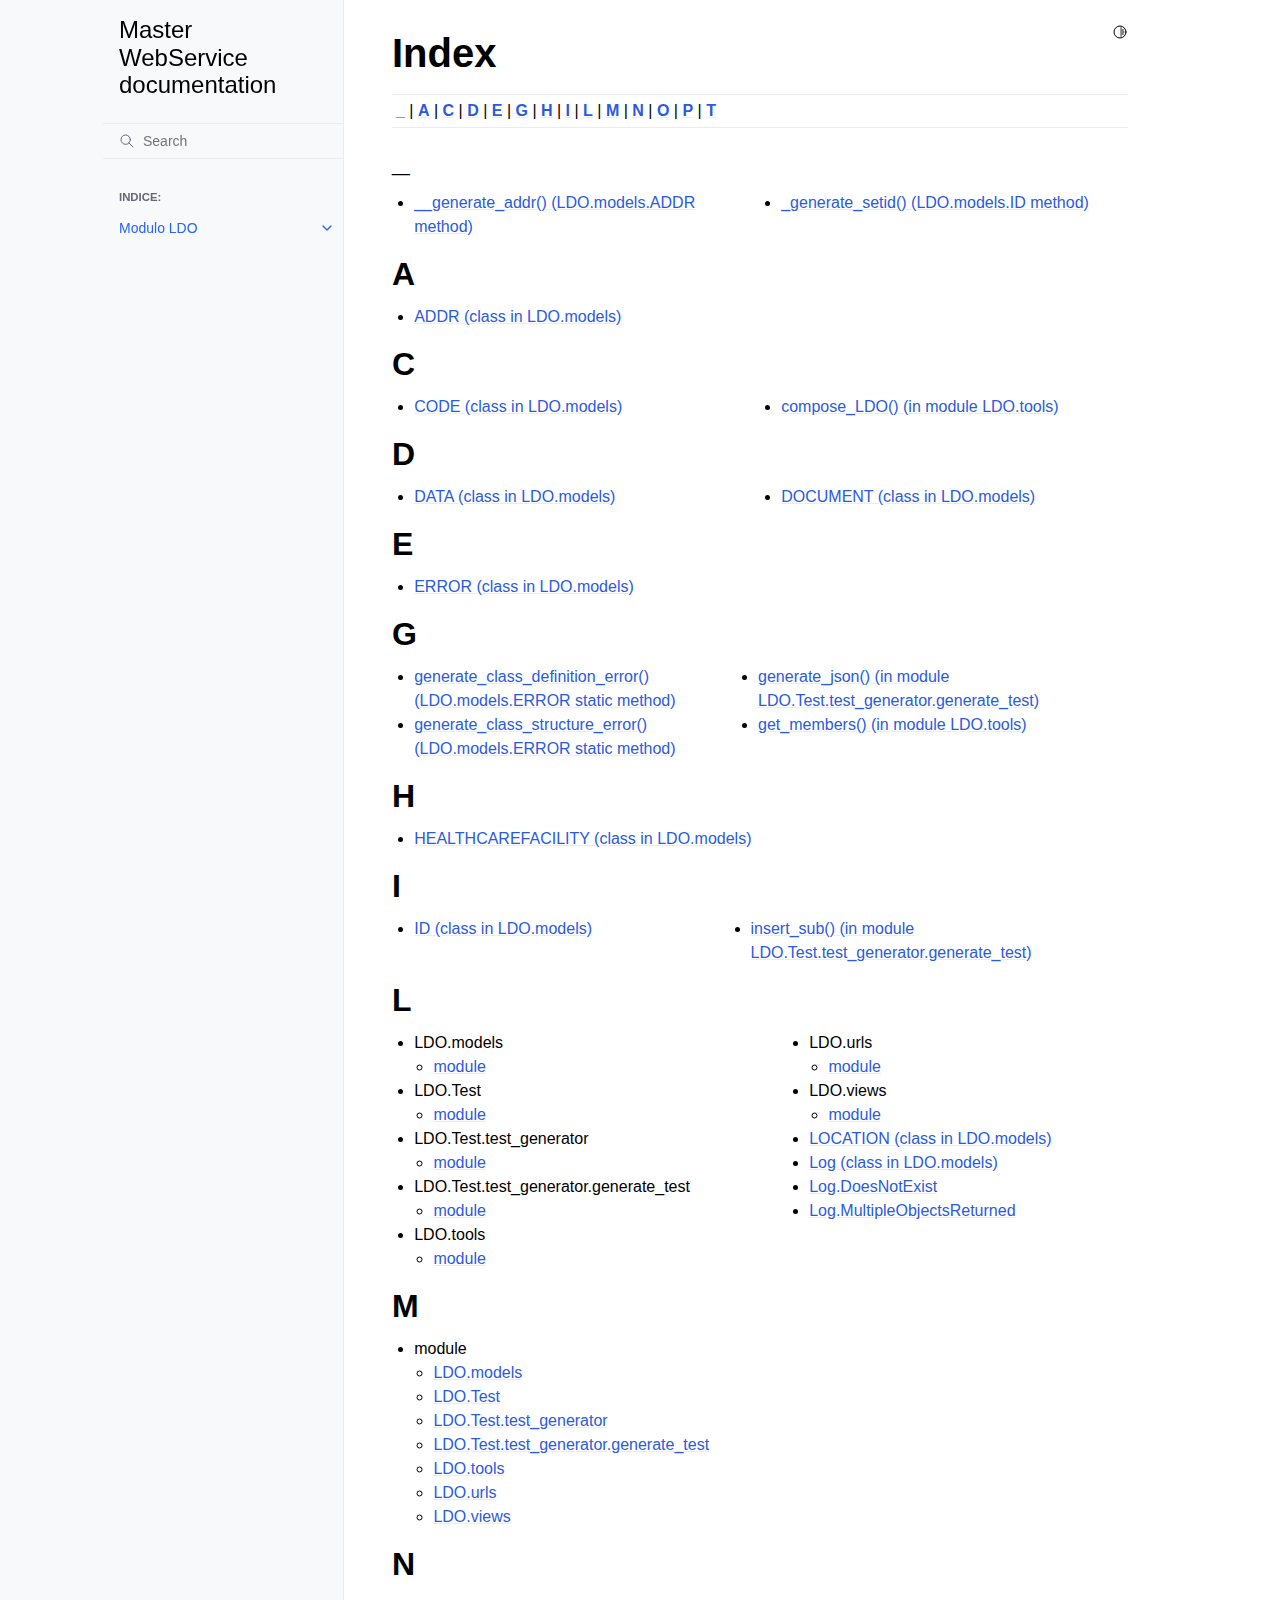
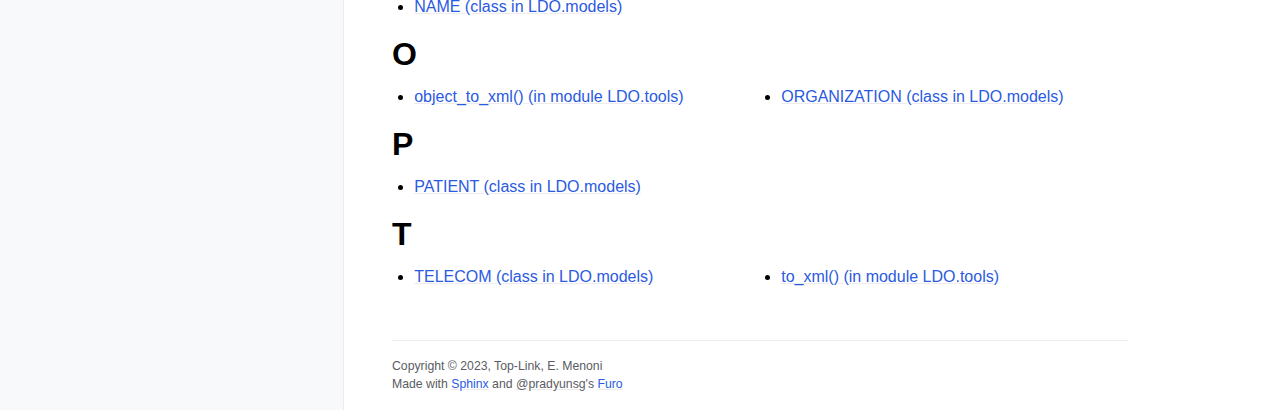
==== Documentation/_build/genindex.html @ 42c33ad3 "Documentazione AUTOMATICA" ====
<!doctype html>
<html class="no-js" lang="en">
  <head><meta charset="utf-8"/>
    <meta name="viewport" content="width=device-width,initial-scale=1"/>
    <meta name="color-scheme" content="light dark"><link rel="index" title="Index" href="#" /><link rel="search" title="Search" href="search.html" />

    <!-- Generated with Sphinx 6.2.1 and Furo 2023.03.27 --><title>Index - Master WebService documentation</title>
<link rel="stylesheet" type="text/css" href="_static/pygments.css" />
    <link rel="stylesheet" type="text/css" href="_static/styles/furo.css?digest=fad236701ea90a88636c2a8c73b44ae642ed2a53" />
    <link rel="stylesheet" type="text/css" href="_static/styles/furo-extensions.css?digest=30d1aed668e5c3a91c3e3bf6a60b675221979f0e" />
    
    


<style>
  body {
    --color-code-background: #f8f8f8;
  --color-code-foreground: black;
  
  }
  @media not print {
    body[data-theme="dark"] {
      --color-code-background: #202020;
  --color-code-foreground: #d0d0d0;
  
    }
    @media (prefers-color-scheme: dark) {
      body:not([data-theme="light"]) {
        --color-code-background: #202020;
  --color-code-foreground: #d0d0d0;
  
      }
    }
  }
</style></head>
  <body>
    
    <script>
      document.body.dataset.theme = localStorage.getItem("theme") || "auto";
    </script>
    

<svg xmlns="http://www.w3.org/2000/svg" style="display: none;">
  <symbol id="svg-toc" viewBox="0 0 24 24">
    <title>Contents</title>
    <svg stroke="currentColor" fill="currentColor" stroke-width="0" viewBox="0 0 1024 1024">
      <path d="M408 442h480c4.4 0 8-3.6 8-8v-56c0-4.4-3.6-8-8-8H408c-4.4 0-8 3.6-8 8v56c0 4.4 3.6 8 8 8zm-8 204c0 4.4 3.6 8 8 8h480c4.4 0 8-3.6 8-8v-56c0-4.4-3.6-8-8-8H408c-4.4 0-8 3.6-8 8v56zm504-486H120c-4.4 0-8 3.6-8 8v56c0 4.4 3.6 8 8 8h784c4.4 0 8-3.6 8-8v-56c0-4.4-3.6-8-8-8zm0 632H120c-4.4 0-8 3.6-8 8v56c0 4.4 3.6 8 8 8h784c4.4 0 8-3.6 8-8v-56c0-4.4-3.6-8-8-8zM115.4 518.9L271.7 642c5.8 4.6 14.4.5 14.4-6.9V388.9c0-7.4-8.5-11.5-14.4-6.9L115.4 505.1a8.74 8.74 0 0 0 0 13.8z"/>
    </svg>
  </symbol>
  <symbol id="svg-menu" viewBox="0 0 24 24">
    <title>Menu</title>
    <svg xmlns="http://www.w3.org/2000/svg" viewBox="0 0 24 24" fill="none" stroke="currentColor"
      stroke-width="2" stroke-linecap="round" stroke-linejoin="round" class="feather-menu">
      <line x1="3" y1="12" x2="21" y2="12"></line>
      <line x1="3" y1="6" x2="21" y2="6"></line>
      <line x1="3" y1="18" x2="21" y2="18"></line>
    </svg>
  </symbol>
  <symbol id="svg-arrow-right" viewBox="0 0 24 24">
    <title>Expand</title>
    <svg xmlns="http://www.w3.org/2000/svg" viewBox="0 0 24 24" fill="none" stroke="currentColor"
      stroke-width="2" stroke-linecap="round" stroke-linejoin="round" class="feather-chevron-right">
      <polyline points="9 18 15 12 9 6"></polyline>
    </svg>
  </symbol>
  <symbol id="svg-sun" viewBox="0 0 24 24">
    <title>Light mode</title>
    <svg xmlns="http://www.w3.org/2000/svg" viewBox="0 0 24 24" fill="none" stroke="currentColor"
      stroke-width="1.5" stroke-linecap="round" stroke-linejoin="round" class="feather-sun">
      <circle cx="12" cy="12" r="5"></circle>
      <line x1="12" y1="1" x2="12" y2="3"></line>
      <line x1="12" y1="21" x2="12" y2="23"></line>
      <line x1="4.22" y1="4.22" x2="5.64" y2="5.64"></line>
      <line x1="18.36" y1="18.36" x2="19.78" y2="19.78"></line>
      <line x1="1" y1="12" x2="3" y2="12"></line>
      <line x1="21" y1="12" x2="23" y2="12"></line>
      <line x1="4.22" y1="19.78" x2="5.64" y2="18.36"></line>
      <line x1="18.36" y1="5.64" x2="19.78" y2="4.22"></line>
    </svg>
  </symbol>
  <symbol id="svg-moon" viewBox="0 0 24 24">
    <title>Dark mode</title>
    <svg xmlns="http://www.w3.org/2000/svg" viewBox="0 0 24 24" fill="none" stroke="currentColor"
      stroke-width="1.5" stroke-linecap="round" stroke-linejoin="round" class="icon-tabler-moon">
      <path stroke="none" d="M0 0h24v24H0z" fill="none" />
      <path d="M12 3c.132 0 .263 0 .393 0a7.5 7.5 0 0 0 7.92 12.446a9 9 0 1 1 -8.313 -12.454z" />
    </svg>
  </symbol>
  <symbol id="svg-sun-half" viewBox="0 0 24 24">
    <title>Auto light/dark mode</title>
    <svg xmlns="http://www.w3.org/2000/svg" viewBox="0 0 24 24" fill="none" stroke="currentColor"
      stroke-width="1.5" stroke-linecap="round" stroke-linejoin="round" class="icon-tabler-shadow">
      <path stroke="none" d="M0 0h24v24H0z" fill="none"/>
      <circle cx="12" cy="12" r="9" />
      <path d="M13 12h5" />
      <path d="M13 15h4" />
      <path d="M13 18h1" />
      <path d="M13 9h4" />
      <path d="M13 6h1" />
    </svg>
  </symbol>
</svg>

<input type="checkbox" class="sidebar-toggle" name="__navigation" id="__navigation">
<input type="checkbox" class="sidebar-toggle" name="__toc" id="__toc">
<label class="overlay sidebar-overlay" for="__navigation">
  <div class="visually-hidden">Hide navigation sidebar</div>
</label>
<label class="overlay toc-overlay" for="__toc">
  <div class="visually-hidden">Hide table of contents sidebar</div>
</label>



<div class="page">
  <header class="mobile-header">
    <div class="header-left">
      <label class="nav-overlay-icon" for="__navigation">
        <div class="visually-hidden">Toggle site navigation sidebar</div>
        <i class="icon"><svg><use href="#svg-menu"></use></svg></i>
      </label>
    </div>
    <div class="header-center">
      <a href="index.html"><div class="brand">Master WebService  documentation</div></a>
    </div>
    <div class="header-right">
      <div class="theme-toggle-container theme-toggle-header">
        <button class="theme-toggle">
          <div class="visually-hidden">Toggle Light / Dark / Auto color theme</div>
          <svg class="theme-icon-when-auto"><use href="#svg-sun-half"></use></svg>
          <svg class="theme-icon-when-dark"><use href="#svg-moon"></use></svg>
          <svg class="theme-icon-when-light"><use href="#svg-sun"></use></svg>
        </button>
      </div>
      <label class="toc-overlay-icon toc-header-icon no-toc" for="__toc">
        <div class="visually-hidden">Toggle table of contents sidebar</div>
        <i class="icon"><svg><use href="#svg-toc"></use></svg></i>
      </label>
    </div>
  </header>
  <aside class="sidebar-drawer">
    <div class="sidebar-container">
      
      <div class="sidebar-sticky"><a class="sidebar-brand" href="index.html">
  
  
  <span class="sidebar-brand-text">Master WebService  documentation</span>
  
</a><form class="sidebar-search-container" method="get" action="search.html" role="search">
  <input class="sidebar-search" placeholder="Search" name="q" aria-label="Search">
  <input type="hidden" name="check_keywords" value="yes">
  <input type="hidden" name="area" value="default">
</form>
<div id="searchbox"></div><div class="sidebar-scroll"><div class="sidebar-tree">
  <p class="caption" role="heading"><span class="caption-text">Indice:</span></p>
<ul>
<li class="toctree-l1 has-children"><a class="reference internal" href="LDO.html">Modulo LDO</a><input class="toctree-checkbox" id="toctree-checkbox-1" name="toctree-checkbox-1" role="switch" type="checkbox"/><label for="toctree-checkbox-1"><div class="visually-hidden">Toggle child pages in navigation</div><i class="icon"><svg><use href="#svg-arrow-right"></use></svg></i></label><ul>
<li class="toctree-l2 has-children"><a class="reference internal" href="LDO.Test.html">LDO.Test package</a><input class="toctree-checkbox" id="toctree-checkbox-2" name="toctree-checkbox-2" role="switch" type="checkbox"/><label for="toctree-checkbox-2"><div class="visually-hidden">Toggle child pages in navigation</div><i class="icon"><svg><use href="#svg-arrow-right"></use></svg></i></label><ul>
<li class="toctree-l3"><a class="reference internal" href="LDO.Test.test_generator.html">LDO.Test.test_generator package</a></li>
</ul>
</li>
</ul>
</li>
</ul>

</div>
</div>

      </div>
      
    </div>
  </aside>
  <div class="main">
    <div class="content">
      <div class="article-container">
        <a href="#" class="back-to-top muted-link">
          <svg xmlns="http://www.w3.org/2000/svg" viewBox="0 0 24 24">
            <path d="M13 20h-2V8l-5.5 5.5-1.42-1.42L12 4.16l7.92 7.92-1.42 1.42L13 8v12z"></path>
          </svg>
          <span>Back to top</span>
        </a>
        <div class="content-icon-container">
          <div class="theme-toggle-container theme-toggle-content">
            <button class="theme-toggle">
              <div class="visually-hidden">Toggle Light / Dark / Auto color theme</div>
              <svg class="theme-icon-when-auto"><use href="#svg-sun-half"></use></svg>
              <svg class="theme-icon-when-dark"><use href="#svg-moon"></use></svg>
              <svg class="theme-icon-when-light"><use href="#svg-sun"></use></svg>
            </button>
          </div>
          <label class="toc-overlay-icon toc-content-icon no-toc" for="__toc">
            <div class="visually-hidden">Toggle table of contents sidebar</div>
            <i class="icon"><svg><use href="#svg-toc"></use></svg></i>
          </label>
        </div>
        <article role="main">
          
<section class="genindex-section">
  <h1 id="index">Index</h1>
  <div class="genindex-jumpbox"><a href="#_"><strong>_</strong></a> | <a href="#A"><strong>A</strong></a> | <a href="#C"><strong>C</strong></a> | <a href="#D"><strong>D</strong></a> | <a href="#E"><strong>E</strong></a> | <a href="#G"><strong>G</strong></a> | <a href="#H"><strong>H</strong></a> | <a href="#I"><strong>I</strong></a> | <a href="#L"><strong>L</strong></a> | <a href="#M"><strong>M</strong></a> | <a href="#N"><strong>N</strong></a> | <a href="#O"><strong>O</strong></a> | <a href="#P"><strong>P</strong></a> | <a href="#T"><strong>T</strong></a></div>
</section>
<section id="_" class="genindex-section">
  <h2>_</h2>
  <table style="width: 100%" class="indextable genindextable"><tr>
    <td style="width: 33%; vertical-align: top;"><ul>
        <li><a href="LDO.html#LDO.models.ADDR.__generate_addr">__generate_addr() (LDO.models.ADDR method)</a>
</li>
    </ul></td>
    <td style="width: 33%; vertical-align: top;"><ul>
        <li><a href="LDO.html#LDO.models.ID._generate_setid">_generate_setid() (LDO.models.ID method)</a>
</li>
    </ul></td>
  </tr></table>
</section>

<section id="A" class="genindex-section">
  <h2>A</h2>
  <table style="width: 100%" class="indextable genindextable"><tr>
    <td style="width: 33%; vertical-align: top;"><ul>
        <li><a href="LDO.html#LDO.models.ADDR">ADDR (class in LDO.models)</a>
</li>
    </ul></td>
  </tr></table>
</section>

<section id="C" class="genindex-section">
  <h2>C</h2>
  <table style="width: 100%" class="indextable genindextable"><tr>
    <td style="width: 33%; vertical-align: top;"><ul>
        <li><a href="LDO.html#LDO.models.CODE">CODE (class in LDO.models)</a>
</li>
    </ul></td>
    <td style="width: 33%; vertical-align: top;"><ul>
        <li><a href="LDO.html#LDO.tools.compose_LDO">compose_LDO() (in module LDO.tools)</a>
</li>
    </ul></td>
  </tr></table>
</section>

<section id="D" class="genindex-section">
  <h2>D</h2>
  <table style="width: 100%" class="indextable genindextable"><tr>
    <td style="width: 33%; vertical-align: top;"><ul>
        <li><a href="LDO.html#LDO.models.DATA">DATA (class in LDO.models)</a>
</li>
    </ul></td>
    <td style="width: 33%; vertical-align: top;"><ul>
        <li><a href="LDO.html#LDO.models.DOCUMENT">DOCUMENT (class in LDO.models)</a>
</li>
    </ul></td>
  </tr></table>
</section>

<section id="E" class="genindex-section">
  <h2>E</h2>
  <table style="width: 100%" class="indextable genindextable"><tr>
    <td style="width: 33%; vertical-align: top;"><ul>
        <li><a href="LDO.html#LDO.models.ERROR">ERROR (class in LDO.models)</a>
</li>
    </ul></td>
  </tr></table>
</section>

<section id="G" class="genindex-section">
  <h2>G</h2>
  <table style="width: 100%" class="indextable genindextable"><tr>
    <td style="width: 33%; vertical-align: top;"><ul>
        <li><a href="LDO.html#LDO.models.ERROR.generate_class_definition_error">generate_class_definition_error() (LDO.models.ERROR static method)</a>
</li>
        <li><a href="LDO.html#LDO.models.ERROR.generate_class_structure_error">generate_class_structure_error() (LDO.models.ERROR static method)</a>
</li>
    </ul></td>
    <td style="width: 33%; vertical-align: top;"><ul>
        <li><a href="LDO.Test.test_generator.html#LDO.Test.test_generator.generate_test.generate_json">generate_json() (in module LDO.Test.test_generator.generate_test)</a>
</li>
        <li><a href="LDO.html#LDO.tools.get_members">get_members() (in module LDO.tools)</a>
</li>
    </ul></td>
  </tr></table>
</section>

<section id="H" class="genindex-section">
  <h2>H</h2>
  <table style="width: 100%" class="indextable genindextable"><tr>
    <td style="width: 33%; vertical-align: top;"><ul>
        <li><a href="LDO.html#LDO.models.HEALTHCAREFACILITY">HEALTHCAREFACILITY (class in LDO.models)</a>
</li>
    </ul></td>
  </tr></table>
</section>

<section id="I" class="genindex-section">
  <h2>I</h2>
  <table style="width: 100%" class="indextable genindextable"><tr>
    <td style="width: 33%; vertical-align: top;"><ul>
        <li><a href="LDO.html#LDO.models.ID">ID (class in LDO.models)</a>
</li>
    </ul></td>
    <td style="width: 33%; vertical-align: top;"><ul>
        <li><a href="LDO.Test.test_generator.html#LDO.Test.test_generator.generate_test.insert_sub">insert_sub() (in module LDO.Test.test_generator.generate_test)</a>
</li>
    </ul></td>
  </tr></table>
</section>

<section id="L" class="genindex-section">
  <h2>L</h2>
  <table style="width: 100%" class="indextable genindextable"><tr>
    <td style="width: 33%; vertical-align: top;"><ul>
        <li>
    LDO.models

        <ul>
          <li><a href="LDO.html#module-LDO.models">module</a>
</li>
        </ul></li>
        <li>
    LDO.Test

        <ul>
          <li><a href="LDO.Test.html#module-LDO.Test">module</a>
</li>
        </ul></li>
        <li>
    LDO.Test.test_generator

        <ul>
          <li><a href="LDO.Test.test_generator.html#module-LDO.Test.test_generator">module</a>
</li>
        </ul></li>
        <li>
    LDO.Test.test_generator.generate_test

        <ul>
          <li><a href="LDO.Test.test_generator.html#module-LDO.Test.test_generator.generate_test">module</a>
</li>
        </ul></li>
        <li>
    LDO.tools

        <ul>
          <li><a href="LDO.html#module-LDO.tools">module</a>
</li>
        </ul></li>
    </ul></td>
    <td style="width: 33%; vertical-align: top;"><ul>
        <li>
    LDO.urls

        <ul>
          <li><a href="LDO.html#module-LDO.urls">module</a>
</li>
        </ul></li>
        <li>
    LDO.views

        <ul>
          <li><a href="LDO.html#module-LDO.views">module</a>
</li>
        </ul></li>
        <li><a href="LDO.html#LDO.models.LOCATION">LOCATION (class in LDO.models)</a>
</li>
        <li><a href="LDO.html#LDO.models.Log">Log (class in LDO.models)</a>
</li>
        <li><a href="LDO.html#LDO.models.Log.DoesNotExist">Log.DoesNotExist</a>
</li>
        <li><a href="LDO.html#LDO.models.Log.MultipleObjectsReturned">Log.MultipleObjectsReturned</a>
</li>
    </ul></td>
  </tr></table>
</section>

<section id="M" class="genindex-section">
  <h2>M</h2>
  <table style="width: 100%" class="indextable genindextable"><tr>
    <td style="width: 33%; vertical-align: top;"><ul>
        <li>
    module

        <ul>
          <li><a href="LDO.html#module-LDO.models">LDO.models</a>
</li>
          <li><a href="LDO.Test.html#module-LDO.Test">LDO.Test</a>
</li>
          <li><a href="LDO.Test.test_generator.html#module-LDO.Test.test_generator">LDO.Test.test_generator</a>
</li>
          <li><a href="LDO.Test.test_generator.html#module-LDO.Test.test_generator.generate_test">LDO.Test.test_generator.generate_test</a>
</li>
          <li><a href="LDO.html#module-LDO.tools">LDO.tools</a>
</li>
          <li><a href="LDO.html#module-LDO.urls">LDO.urls</a>
</li>
          <li><a href="LDO.html#module-LDO.views">LDO.views</a>
</li>
        </ul></li>
    </ul></td>
  </tr></table>
</section>

<section id="N" class="genindex-section">
  <h2>N</h2>
  <table style="width: 100%" class="indextable genindextable"><tr>
    <td style="width: 33%; vertical-align: top;"><ul>
        <li><a href="LDO.html#LDO.models.NAME">NAME (class in LDO.models)</a>
</li>
    </ul></td>
  </tr></table>
</section>

<section id="O" class="genindex-section">
  <h2>O</h2>
  <table style="width: 100%" class="indextable genindextable"><tr>
    <td style="width: 33%; vertical-align: top;"><ul>
        <li><a href="LDO.html#LDO.tools.object_to_xml">object_to_xml() (in module LDO.tools)</a>
</li>
    </ul></td>
    <td style="width: 33%; vertical-align: top;"><ul>
        <li><a href="LDO.html#LDO.models.ORGANIZATION">ORGANIZATION (class in LDO.models)</a>
</li>
    </ul></td>
  </tr></table>
</section>

<section id="P" class="genindex-section">
  <h2>P</h2>
  <table style="width: 100%" class="indextable genindextable"><tr>
    <td style="width: 33%; vertical-align: top;"><ul>
        <li><a href="LDO.html#LDO.models.PATIENT">PATIENT (class in LDO.models)</a>
</li>
    </ul></td>
  </tr></table>
</section>

<section id="T" class="genindex-section">
  <h2>T</h2>
  <table style="width: 100%" class="indextable genindextable"><tr>
    <td style="width: 33%; vertical-align: top;"><ul>
        <li><a href="LDO.html#LDO.models.TELECOM">TELECOM (class in LDO.models)</a>
</li>
    </ul></td>
    <td style="width: 33%; vertical-align: top;"><ul>
        <li><a href="LDO.html#LDO.tools.to_xml">to_xml() (in module LDO.tools)</a>
</li>
    </ul></td>
  </tr></table>
</section>


        </article>
      </div>
      <footer>
        
        <div class="related-pages">
          
          
        </div>
        <div class="bottom-of-page">
          <div class="left-details">
            <div class="copyright">
                Copyright &#169; 2023, Top-Link, E. Menoni
            </div>
            Made with <a href="https://www.sphinx-doc.org/">Sphinx</a> and <a class="muted-link" href="https://pradyunsg.me">@pradyunsg</a>'s
            
            <a href="https://github.com/pradyunsg/furo">Furo</a>
            
          </div>
          <div class="right-details">
            
          </div>
        </div>
        
      </footer>
    </div>
    <aside class="toc-drawer no-toc">
      
      
      
    </aside>
  </div>
</div><script data-url_root="./" id="documentation_options" src="_static/documentation_options.js"></script>
    <script src="_static/doctools.js"></script>
    <script src="_static/sphinx_highlight.js"></script>
    <script src="_static/scripts/furo.js"></script>
    </body>
</html>
---- Documentation/_build/_static/pygments.css ----
.highlight pre { line-height: 125%; }
.highlight td.linenos .normal { color: inherit; background-color: transparent; padding-left: 5px; padding-right: 5px; }
.highlight span.linenos { color: inherit; background-color: transparent; padding-left: 5px; padding-right: 5px; }
.highlight td.linenos .special { color: #000000; background-color: #ffffc0; padding-left: 5px; padding-right: 5px; }
.highlight span.linenos.special { color: #000000; background-color: #ffffc0; padding-left: 5px; padding-right: 5px; }
.highlight .hll { background-color: #ffffcc }
.highlight { background: #f8f8f8; }
.highlight .c { color: #8f5902; font-style: italic } /* Comment */
.highlight .err { color: #a40000; border: 1px solid #ef2929 } /* Error */
.highlight .g { color: #000000 } /* Generic */
.highlight .k { color: #204a87; font-weight: bold } /* Keyword */
.highlight .l { color: #000000 } /* Literal */
.highlight .n { color: #000000 } /* Name */
.highlight .o { color: #ce5c00; font-weight: bold } /* Operator */
.highlight .x { color: #000000 } /* Other */
.highlight .p { color: #000000; font-weight: bold } /* Punctuation */
.highlight .ch { color: #8f5902; font-style: italic } /* Comment.Hashbang */
.highlight .cm { color: #8f5902; font-style: italic } /* Comment.Multiline */
.highlight .cp { color: #8f5902; font-style: italic } /* Comment.Preproc */
.highlight .cpf { color: #8f5902; font-style: italic } /* Comment.PreprocFile */
.highlight .c1 { color: #8f5902; font-style: italic } /* Comment.Single */
.highlight .cs { color: #8f5902; font-style: italic } /* Comment.Special */
.highlight .gd { color: #a40000 } /* Generic.Deleted */
.highlight .ge { color: #000000; font-style: italic } /* Generic.Emph */
.highlight .gr { color: #ef2929 } /* Generic.Error */
.highlight .gh { color: #000080; font-weight: bold } /* Generic.Heading */
.highlight .gi { color: #00A000 } /* Generic.Inserted */
.highlight .go { color: #000000; font-style: italic } /* Generic.Output */
.highlight .gp { color: #8f5902 } /* Generic.Prompt */
.highlight .gs { color: #000000; font-weight: bold } /* Generic.Strong */
.highlight .gu { color: #800080; font-weight: bold } /* Generic.Subheading */
.highlight .gt { color: #a40000; font-weight: bold } /* Generic.Traceback */
.highlight .kc { color: #204a87; font-weight: bold } /* Keyword.Constant */
.highlight .kd { color: #204a87; font-weight: bold } /* Keyword.Declaration */
.highlight .kn { color: #204a87; font-weight: bold } /* Keyword.Namespace */
.highlight .kp { color: #204a87; font-weight: bold } /* Keyword.Pseudo */
.highlight .kr { color: #204a87; font-weight: bold } /* Keyword.Reserved */
.highlight .kt { color: #204a87; font-weight: bold } /* Keyword.Type */
.highlight .ld { color: #000000 } /* Literal.Date */
.highlight .m { color: #0000cf; font-weight: bold } /* Literal.Number */
.highlight .s { color: #4e9a06 } /* Literal.String */
.highlight .na { color: #c4a000 } /* Name.Attribute */
.highlight .nb { color: #204a87 } /* Name.Builtin */
.highlight .nc { color: #000000 } /* Name.Class */
.highlight .no { color: #000000 } /* Name.Constant */
.highlight .nd { color: #5c35cc; font-weight: bold } /* Name.Decorator */
.highlight .ni { color: #ce5c00 } /* Name.Entity */
.highlight .ne { color: #cc0000; font-weight: bold } /* Name.Exception */
.highlight .nf { color: #000000 } /* Name.Function */
.highlight .nl { color: #f57900 } /* Name.Label */
.highlight .nn { color: #000000 } /* Name.Namespace */
.highlight .nx { color: #000000 } /* Name.Other */
.highlight .py { color: #000000 } /* Name.Property */
.highlight .nt { color: #204a87; font-weight: bold } /* Name.Tag */
.highlight .nv { color: #000000 } /* Name.Variable */
.highlight .ow { color: #204a87; font-weight: bold } /* Operator.Word */
.highlight .pm { color: #000000; font-weight: bold } /* Punctuation.Marker */
.highlight .w { color: #f8f8f8 } /* Text.Whitespace */
.highlight .mb { color: #0000cf; font-weight: bold } /* Literal.Number.Bin */
.highlight .mf { color: #0000cf; font-weight: bold } /* Literal.Number.Float */
.highlight .mh { color: #0000cf; font-weight: bold } /* Literal.Number.Hex */
.highlight .mi { color: #0000cf; font-weight: bold } /* Literal.Number.Integer */
.highlight .mo { color: #0000cf; font-weight: bold } /* Literal.Number.Oct */
.highlight .sa { color: #4e9a06 } /* Literal.String.Affix */
.highlight .sb { color: #4e9a06 } /* Literal.String.Backtick */
.highlight .sc { color: #4e9a06 } /* Literal.String.Char */
.highlight .dl { color: #4e9a06 } /* Literal.String.Delimiter */
.highlight .sd { color: #8f5902; font-style: italic } /* Literal.String.Doc */
.highlight .s2 { color: #4e9a06 } /* Literal.String.Double */
.highlight .se { color: #4e9a06 } /* Literal.String.Escape */
.highlight .sh { color: #4e9a06 } /* Literal.String.Heredoc */
.highlight .si { color: #4e9a06 } /* Literal.String.Interpol */
.highlight .sx { color: #4e9a06 } /* Literal.String.Other */
.highlight .sr { color: #4e9a06 } /* Literal.String.Regex */
.highlight .s1 { color: #4e9a06 } /* Literal.String.Single */
.highlight .ss { color: #4e9a06 } /* Literal.String.Symbol */
.highlight .bp { color: #3465a4 } /* Name.Builtin.Pseudo */
.highlight .fm { color: #000000 } /* Name.Function.Magic */
.highlight .vc { color: #000000 } /* Name.Variable.Class */
.highlight .vg { color: #000000 } /* Name.Variable.Global */
.highlight .vi { color: #000000 } /* Name.Variable.Instance */
.highlight .vm { color: #000000 } /* Name.Variable.Magic */
.highlight .il { color: #0000cf; font-weight: bold } /* Literal.Number.Integer.Long */
@media not print {
body[data-theme="dark"] .highlight pre { line-height: 125%; }
body[data-theme="dark"] .highlight td.linenos .normal { color: #aaaaaa; background-color: transparent; padding-left: 5px; padding-right: 5px; }
body[data-theme="dark"] .highlight span.linenos { color: #aaaaaa; background-color: transparent; padding-left: 5px; padding-right: 5px; }
body[data-theme="dark"] .highlight td.linenos .special { color: #000000; background-color: #ffffc0; padding-left: 5px; padding-right: 5px; }
body[data-theme="dark"] .highlight span.linenos.special { color: #000000; background-color: #ffffc0; padding-left: 5px; padding-right: 5px; }
body[data-theme="dark"] .highlight .hll { background-color: #404040 }
body[data-theme="dark"] .highlight { background: #202020; color: #d0d0d0 }
body[data-theme="dark"] .highlight .c { color: #ababab; font-style: italic } /* Comment */
body[data-theme="dark"] .highlight .err { color: #a61717; background-color: #e3d2d2 } /* Error */
body[data-theme="dark"] .highlight .esc { color: #d0d0d0 } /* Escape */
body[data-theme="dark"] .highlight .g { color: #d0d0d0 } /* Generic */
body[data-theme="dark"] .highlight .k { color: #6ebf26; font-weight: bold } /* Keyword */
body[data-theme="dark"] .highlight .l { color: #d0d0d0 } /* Literal */
body[data-theme="dark"] .highlight .n { color: #d0d0d0 } /* Name */
body[data-theme="dark"] .highlight .o { color: #d0d0d0 } /* Operator */
body[data-theme="dark"] .highlight .x { color: #d0d0d0 } /* Other */
body[data-theme="dark"] .highlight .p { color: #d0d0d0 } /* Punctuation */
body[data-theme="dark"] .highlight .ch { color: #ababab; font-style: italic } /* Comment.Hashbang */
body[data-theme="dark"] .highlight .cm { color: #ababab; font-style: italic } /* Comment.Multiline */
body[data-theme="dark"] .highlight .cp { color: #ff3a3a; font-weight: bold } /* Comment.Preproc */
body[data-theme="dark"] .highlight .cpf { color: #ababab; font-style: italic } /* Comment.PreprocFile */
body[data-theme="dark"] .highlight .c1 { color: #ababab; font-style: italic } /* Comment.Single */
body[data-theme="dark"] .highlight .cs { color: #e50808; font-weight: bold; background-color: #520000 } /* Comment.Special */
body[data-theme="dark"] .highlight .gd { color: #d22323 } /* Generic.Deleted */
body[data-theme="dark"] .highlight .ge { color: #d0d0d0; font-style: italic } /* Generic.Emph */
body[data-theme="dark"] .highlight .gr { color: #d22323 } /* Generic.Error */
body[data-theme="dark"] .highlight .gh { color: #ffffff; font-weight: bold } /* Generic.Heading */
body[data-theme="dark"] .highlight .gi { color: #589819 } /* Generic.Inserted */
body[data-theme="dark"] .highlight .go { color: #cccccc } /* Generic.Output */
body[data-theme="dark"] .highlight .gp { color: #aaaaaa } /* Generic.Prompt */
body[data-theme="dark"] .highlight .gs { color: #d0d0d0; font-weight: bold } /* Generic.Strong */
body[data-theme="dark"] .highlight .gu { color: #ffffff; text-decoration: underline } /* Generic.Subheading */
body[data-theme="dark"] .highlight .gt { color: #d22323 } /* Generic.Traceback */
body[data-theme="dark"] .highlight .kc { color: #6ebf26; font-weight: bold } /* Keyword.Constant */
body[data-theme="dark"] .highlight .kd { color: #6ebf26; font-weight: bold } /* Keyword.Declaration */
body[data-theme="dark"] .highlight .kn { color: #6ebf26; font-weight: bold } /* Keyword.Namespace */
body[data-theme="dark"] .highlight .kp { color: #6ebf26 } /* Keyword.Pseudo */
body[data-theme="dark"] .highlight .kr { color: #6ebf26; font-weight: bold } /* Keyword.Reserved */
body[data-theme="dark"] .highlight .kt { color: #6ebf26; font-weight: bold } /* Keyword.Type */
body[data-theme="dark"] .highlight .ld { color: #d0d0d0 } /* Literal.Date */
body[data-theme="dark"] .highlight .m { color: #51b2fd } /* Literal.Number */
body[data-theme="dark"] .highlight .s { color: #ed9d13 } /* Literal.String */
body[data-theme="dark"] .highlight .na { color: #bbbbbb } /* Name.Attribute */
body[data-theme="dark"] .highlight .nb { color: #2fbccd } /* Name.Builtin */
body[data-theme="dark"] .highlight .nc { color: #71adff; text-decoration: underline } /* Name.Class */
body[data-theme="dark"] .highlight .no { color: #40ffff } /* Name.Constant */
body[data-theme="dark"] .highlight .nd { color: #ffa500 } /* Name.Decorator */
body[data-theme="dark"] .highlight .ni { color: #d0d0d0 } /* Name.Entity */
body[data-theme="dark"] .highlight .ne { color: #bbbbbb } /* Name.Exception */
body[data-theme="dark"] .highlight .nf { color: #71adff } /* Name.Function */
body[data-theme="dark"] .highlight .nl { color: #d0d0d0 } /* Name.Label */
body[data-theme="dark"] .highlight .nn { color: #71adff; text-decoration: underline } /* Name.Namespace */
body[data-theme="dark"] .highlight .nx { color: #d0d0d0 } /* Name.Other */
body[data-theme="dark"] .highlight .py { color: #d0d0d0 } /* Name.Property */
body[data-theme="dark"] .highlight .nt { color: #6ebf26; font-weight: bold } /* Name.Tag */
body[data-theme="dark"] .highlight .nv { color: #40ffff } /* Name.Variable */
body[data-theme="dark"] .highlight .ow { color: #6ebf26; font-weight: bold } /* Operator.Word */
body[data-theme="dark"] .highlight .pm { color: #d0d0d0 } /* Punctuation.Marker */
body[data-theme="dark"] .highlight .w { color: #666666 } /* Text.Whitespace */
body[data-theme="dark"] .highlight .mb { color: #51b2fd } /* Literal.Number.Bin */
body[data-theme="dark"] .highlight .mf { color: #51b2fd } /* Literal.Number.Float */
body[data-theme="dark"] .highlight .mh { color: #51b2fd } /* Literal.Number.Hex */
body[data-theme="dark"] .highlight .mi { color: #51b2fd } /* Literal.Number.Integer */
body[data-theme="dark"] .highlight .mo { color: #51b2fd } /* Literal.Number.Oct */
body[data-theme="dark"] .highlight .sa { color: #ed9d13 } /* Literal.String.Affix */
body[data-theme="dark"] .highlight .sb { color: #ed9d13 } /* Literal.String.Backtick */
body[data-theme="dark"] .highlight .sc { color: #ed9d13 } /* Literal.String.Char */
body[data-theme="dark"] .highlight .dl { color: #ed9d13 } /* Literal.String.Delimiter */
body[data-theme="dark"] .highlight .sd { color: #ed9d13 } /* Literal.String.Doc */
body[data-theme="dark"] .highlight .s2 { color: #ed9d13 } /* Literal.String.Double */
body[data-theme="dark"] .highlight .se { color: #ed9d13 } /* Literal.String.Escape */
body[data-theme="dark"] .highlight .sh { color: #ed9d13 } /* Literal.String.Heredoc */
body[data-theme="dark"] .highlight .si { color: #ed9d13 } /* Literal.String.Interpol */
body[data-theme="dark"] .highlight .sx { color: #ffa500 } /* Literal.String.Other */
body[data-theme="dark"] .highlight .sr { color: #ed9d13 } /* Literal.String.Regex */
body[data-theme="dark"] .highlight .s1 { color: #ed9d13 } /* Literal.String.Single */
body[data-theme="dark"] .highlight .ss { color: #ed9d13 } /* Literal.String.Symbol */
body[data-theme="dark"] .highlight .bp { color: #2fbccd } /* Name.Builtin.Pseudo */
body[data-theme="dark"] .highlight .fm { color: #71adff } /* Name.Function.Magic */
body[data-theme="dark"] .highlight .vc { color: #40ffff } /* Name.Variable.Class */
body[data-theme="dark"] .highlight .vg { color: #40ffff } /* Name.Variable.Global */
body[data-theme="dark"] .highlight .vi { color: #40ffff } /* Name.Variable.Instance */
body[data-theme="dark"] .highlight .vm { color: #40ffff } /* Name.Variable.Magic */
body[data-theme="dark"] .highlight .il { color: #51b2fd } /* Literal.Number.Integer.Long */
@media (prefers-color-scheme: dark) {
body:not([data-theme="light"]) .highlight pre { line-height: 125%; }
body:not([data-theme="light"]) .highlight td.linenos .normal { color: #aaaaaa; background-color: transparent; padding-left: 5px; padding-right: 5px; }
body:not([data-theme="light"]) .highlight span.linenos { color: #aaaaaa; background-color: transparent; padding-left: 5px; padding-right: 5px; }
body:not([data-theme="light"]) .highlight td.linenos .special { color: #000000; background-color: #ffffc0; padding-left: 5px; padding-right: 5px; }
body:not([data-theme="light"]) .highlight span.linenos.special { color: #000000; background-color: #ffffc0; padding-left: 5px; padding-right: 5px; }
body:not([data-theme="light"]) .highlight .hll { background-color: #404040 }
body:not([data-theme="light"]) .highlight { background: #202020; color: #d0d0d0 }
body:not([data-theme="light"]) .highlight .c { color: #ababab; font-style: italic } /* Comment */
body:not([data-theme="light"]) .highlight .err { color: #a61717; background-color: #e3d2d2 } /* Error */
body:not([data-theme="light"]) .highlight .esc { color: #d0d0d0 } /* Escape */
body:not([data-theme="light"]) .highlight .g { color: #d0d0d0 } /* Generic */
body:not([data-theme="light"]) .highlight .k { color: #6ebf26; font-weight: bold } /* Keyword */
body:not([data-theme="light"]) .highlight .l { color: #d0d0d0 } /* Literal */
body:not([data-theme="light"]) .highlight .n { color: #d0d0d0 } /* Name */
body:not([data-theme="light"]) .highlight .o { color: #d0d0d0 } /* Operator */
body:not([data-theme="light"]) .highlight .x { color: #d0d0d0 } /* Other */
body:not([data-theme="light"]) .highlight .p { color: #d0d0d0 } /* Punctuation */
body:not([data-theme="light"]) .highlight .ch { color: #ababab; font-style: italic } /* Comment.Hashbang */
body:not([data-theme="light"]) .highlight .cm { color: #ababab; font-style: italic } /* Comment.Multiline */
body:not([data-theme="light"]) .highlight .cp { color: #ff3a3a; font-weight: bold } /* Comment.Preproc */
body:not([data-theme="light"]) .highlight .cpf { color: #ababab; font-style: italic } /* Comment.PreprocFile */
body:not([data-theme="light"]) .highlight .c1 { color: #ababab; font-style: italic } /* Comment.Single */
body:not([data-theme="light"]) .highlight .cs { color: #e50808; font-weight: bold; background-color: #520000 } /* Comment.Special */
body:not([data-theme="light"]) .highlight .gd { color: #d22323 } /* Generic.Deleted */
body:not([data-theme="light"]) .highlight .ge { color: #d0d0d0; font-style: italic } /* Generic.Emph */
body:not([data-theme="light"]) .highlight .gr { color: #d22323 } /* Generic.Error */
body:not([data-theme="light"]) .highlight .gh { color: #ffffff; font-weight: bold } /* Generic.Heading */
body:not([data-theme="light"]) .highlight .gi { color: #589819 } /* Generic.Inserted */
body:not([data-theme="light"]) .highlight .go { color: #cccccc } /* Generic.Output */
body:not([data-theme="light"]) .highlight .gp { color: #aaaaaa } /* Generic.Prompt */
body:not([data-theme="light"]) .highlight .gs { color: #d0d0d0; font-weight: bold } /* Generic.Strong */
body:not([data-theme="light"]) .highlight .gu { color: #ffffff; text-decoration: underline } /* Generic.Subheading */
body:not([data-theme="light"]) .highlight .gt { color: #d22323 } /* Generic.Traceback */
body:not([data-theme="light"]) .highlight .kc { color: #6ebf26; font-weight: bold } /* Keyword.Constant */
body:not([data-theme="light"]) .highlight .kd { color: #6ebf26; font-weight: bold } /* Keyword.Declaration */
body:not([data-theme="light"]) .highlight .kn { color: #6ebf26; font-weight: bold } /* Keyword.Namespace */
body:not([data-theme="light"]) .highlight .kp { color: #6ebf26 } /* Keyword.Pseudo */
body:not([data-theme="light"]) .highlight .kr { color: #6ebf26; font-weight: bold } /* Keyword.Reserved */
body:not([data-theme="light"]) .highlight .kt { color: #6ebf26; font-weight: bold } /* Keyword.Type */
body:not([data-theme="light"]) .highlight .ld { color: #d0d0d0 } /* Literal.Date */
body:not([data-theme="light"]) .highlight .m { color: #51b2fd } /* Literal.Number */
body:not([data-theme="light"]) .highlight .s { color: #ed9d13 } /* Literal.String */
body:not([data-theme="light"]) .highlight .na { color: #bbbbbb } /* Name.Attribute */
body:not([data-theme="light"]) .highlight .nb { color: #2fbccd } /* Name.Builtin */
body:not([data-theme="light"]) .highlight .nc { color: #71adff; text-decoration: underline } /* Name.Class */
body:not([data-theme="light"]) .highlight .no { color: #40ffff } /* Name.Constant */
body:not([data-theme="light"]) .highlight .nd { color: #ffa500 } /* Name.Decorator */
body:not([data-theme="light"]) .highlight .ni { color: #d0d0d0 } /* Name.Entity */
body:not([data-theme="light"]) .highlight .ne { color: #bbbbbb } /* Name.Exception */
body:not([data-theme="light"]) .highlight .nf { color: #71adff } /* Name.Function */
body:not([data-theme="light"]) .highlight .nl { color: #d0d0d0 } /* Name.Label */
body:not([data-theme="light"]) .highlight .nn { color: #71adff; text-decoration: underline } /* Name.Namespace */
body:not([data-theme="light"]) .highlight .nx { color: #d0d0d0 } /* Name.Other */
body:not([data-theme="light"]) .highlight .py { color: #d0d0d0 } /* Name.Property */
body:not([data-theme="light"]) .highlight .nt { color: #6ebf26; font-weight: bold } /* Name.Tag */
body:not([data-theme="light"]) .highlight .nv { color: #40ffff } /* Name.Variable */
body:not([data-theme="light"]) .highlight .ow { color: #6ebf26; font-weight: bold } /* Operator.Word */
body:not([data-theme="light"]) .highlight .pm { color: #d0d0d0 } /* Punctuation.Marker */
body:not([data-theme="light"]) .highlight .w { color: #666666 } /* Text.Whitespace */
body:not([data-theme="light"]) .highlight .mb { color: #51b2fd } /* Literal.Number.Bin */
body:not([data-theme="light"]) .highlight .mf { color: #51b2fd } /* Literal.Number.Float */
body:not([data-theme="light"]) .highlight .mh { color: #51b2fd } /* Literal.Number.Hex */
body:not([data-theme="light"]) .highlight .mi { color: #51b2fd } /* Literal.Number.Integer */
body:not([data-theme="light"]) .highlight .mo { color: #51b2fd } /* Literal.Number.Oct */
body:not([data-theme="light"]) .highlight .sa { color: #ed9d13 } /* Literal.String.Affix */
body:not([data-theme="light"]) .highlight .sb { color: #ed9d13 } /* Literal.String.Backtick */
body:not([data-theme="light"]) .highlight .sc { color: #ed9d13 } /* Literal.String.Char */
body:not([data-theme="light"]) .highlight .dl { color: #ed9d13 } /* Literal.String.Delimiter */
body:not([data-theme="light"]) .highlight .sd { color: #ed9d13 } /* Literal.String.Doc */
body:not([data-theme="light"]) .highlight .s2 { color: #ed9d13 } /* Literal.String.Double */
body:not([data-theme="light"]) .highlight .se { color: #ed9d13 } /* Literal.String.Escape */
body:not([data-theme="light"]) .highlight .sh { color: #ed9d13 } /* Literal.String.Heredoc */
body:not([data-theme="light"]) .highlight .si { color: #ed9d13 } /* Literal.String.Interpol */
body:not([data-theme="light"]) .highlight .sx { color: #ffa500 } /* Literal.String.Other */
body:not([data-theme="light"]) .highlight .sr { color: #ed9d13 } /* Literal.String.Regex */
body:not([data-theme="light"]) .highlight .s1 { color: #ed9d13 } /* Literal.String.Single */
body:not([data-theme="light"]) .highlight .ss { color: #ed9d13 } /* Literal.String.Symbol */
body:not([data-theme="light"]) .highlight .bp { color: #2fbccd } /* Name.Builtin.Pseudo */
body:not([data-theme="light"]) .highlight .fm { color: #71adff } /* Name.Function.Magic */
body:not([data-theme="light"]) .highlight .vc { color: #40ffff } /* Name.Variable.Class */
body:not([data-theme="light"]) .highlight .vg { color: #40ffff } /* Name.Variable.Global */
body:not([data-theme="light"]) .highlight .vi { color: #40ffff } /* Name.Variable.Instance */
body:not([data-theme="light"]) .highlight .vm { color: #40ffff } /* Name.Variable.Magic */
body:not([data-theme="light"]) .highlight .il { color: #51b2fd } /* Literal.Number.Integer.Long */
}
}
---- Documentation/_build/_static/styles/furo.css ----
/*! normalize.css v8.0.1 | MIT License | github.com/necolas/normalize.css */html{-webkit-text-size-adjust:100%;line-height:1.15}body{margin:0}main{display:block}h1{font-size:2em;margin:.67em 0}hr{box-sizing:content-box;height:0;overflow:visible}pre{font-family:monospace,monospace;font-size:1em}a{background-color:transparent}abbr[title]{border-bottom:none;text-decoration:underline;text-decoration:underline dotted}b,strong{font-weight:bolder}code,kbd,samp{font-family:monospace,monospace;font-size:1em}sub,sup{font-size:75%;line-height:0;position:relative;vertical-align:baseline}sub{bottom:-.25em}sup{top:-.5em}img{border-style:none}button,input,optgroup,select,textarea{font-family:inherit;font-size:100%;line-height:1.15;margin:0}button,input{overflow:visible}button,select{text-transform:none}[type=button],[type=reset],[type=submit],button{-webkit-appearance:button}[type=button]::-moz-focus-inner,[type=reset]::-moz-focus-inner,[type=submit]::-moz-focus-inner,button::-moz-focus-inner{border-style:none;padding:0}[type=button]:-moz-focusring,[type=reset]:-moz-focusring,[type=submit]:-moz-focusring,button:-moz-focusring{outline:1px dotted ButtonText}fieldset{padding:.35em .75em .625em}legend{box-sizing:border-box;color:inherit;display:table;max-width:100%;padding:0;white-space:normal}progress{vertical-align:baseline}textarea{overflow:auto}[type=checkbox],[type=radio]{box-sizing:border-box;padding:0}[type=number]::-webkit-inner-spin-button,[type=number]::-webkit-outer-spin-button{height:auto}[type=search]{-webkit-appearance:textfield;outline-offset:-2px}[type=search]::-webkit-search-decoration{-webkit-appearance:none}::-webkit-file-upload-button{-webkit-appearance:button;font:inherit}details{display:block}summary{display:list-item}[hidden],template{display:none}@media print{.content-icon-container,.headerlink,.mobile-header,.related-pages{display:none!important}.highlight{border:.1pt solid var(--color-foreground-border)}a,blockquote,dl,ol,pre,table,ul{page-break-inside:avoid}caption,figure,h1,h2,h3,h4,h5,h6,img{page-break-after:avoid;page-break-inside:avoid}dl,ol,ul{page-break-before:avoid}}.visually-hidden{clip:rect(0,0,0,0)!important;border:0!important;height:1px!important;margin:-1px!important;overflow:hidden!important;padding:0!important;position:absolute!important;white-space:nowrap!important;width:1px!important}:-moz-focusring{outline:auto}body{--font-stack:-apple-system,BlinkMacSystemFont,Segoe UI,Helvetica,Arial,sans-serif,Apple Color Emoji,Segoe UI Emoji;--font-stack--monospace:"SFMono-Regular",Menlo,Consolas,Monaco,Liberation Mono,Lucida Console,monospace;--font-size--normal:100%;--font-size--small:87.5%;--font-size--small--2:81.25%;--font-size--small--3:75%;--font-size--small--4:62.5%;--sidebar-caption-font-size:var(--font-size--small--2);--sidebar-item-font-size:var(--font-size--small);--sidebar-search-input-font-size:var(--font-size--small);--toc-font-size:var(--font-size--small--3);--toc-font-size--mobile:var(--font-size--normal);--toc-title-font-size:var(--font-size--small--4);--admonition-font-size:0.8125rem;--admonition-title-font-size:0.8125rem;--code-font-size:var(--font-size--small--2);--api-font-size:var(--font-size--small);--header-height:calc(var(--sidebar-item-line-height) + var(--sidebar-item-spacing-vertical)*4);--header-padding:0.5rem;--sidebar-tree-space-above:1.5rem;--sidebar-caption-space-above:1rem;--sidebar-item-line-height:1rem;--sidebar-item-spacing-vertical:0.5rem;--sidebar-item-spacing-horizontal:1rem;--sidebar-item-height:calc(var(--sidebar-item-line-height) + var(--sidebar-item-spacing-vertical)*2);--sidebar-expander-width:var(--sidebar-item-height);--sidebar-search-space-above:0.5rem;--sidebar-search-input-spacing-vertical:0.5rem;--sidebar-search-input-spacing-horizontal:0.5rem;--sidebar-search-input-height:1rem;--sidebar-search-icon-size:var(--sidebar-search-input-height);--toc-title-padding:0.25rem 0;--toc-spacing-vertical:1.5rem;--toc-spacing-horizontal:1.5rem;--toc-item-spacing-vertical:0.4rem;--toc-item-spacing-horizontal:1rem;--icon-search:url('data:image/svg+xml;charset=utf-8,<svg xmlns="http://www.w3.org/2000/svg" viewBox="0 0 24 24" stroke-width="1.5" stroke="currentColor" fill="none" stroke-linecap="round" stroke-linejoin="round"><path d="M0 0h24v24H0z" stroke="none"/><circle cx="10" cy="10" r="7"/><path d="m21 21-6-6"/></svg>');--icon-pencil:url('data:image/svg+xml;charset=utf-8,<svg xmlns="http://www.w3.org/2000/svg" viewBox="0 0 24 24"><path d="M20.71 7.04c.39-.39.39-1.04 0-1.41l-2.34-2.34c-.37-.39-1.02-.39-1.41 0l-1.84 1.83 3.75 3.75M3 17.25V21h3.75L17.81 9.93l-3.75-3.75L3 17.25z"/></svg>');--icon-abstract:url('data:image/svg+xml;charset=utf-8,<svg xmlns="http://www.w3.org/2000/svg" viewBox="0 0 24 24"><path d="M4 5h16v2H4V5m0 4h16v2H4V9m0 4h16v2H4v-2m0 4h10v2H4v-2z"/></svg>');--icon-info:url('data:image/svg+xml;charset=utf-8,<svg xmlns="http://www.w3.org/2000/svg" viewBox="0 0 24 24"><path d="M13 9h-2V7h2m0 10h-2v-6h2m-1-9A10 10 0 0 0 2 12a10 10 0 0 0 10 10 10 10 0 0 0 10-10A10 10 0 0 0 12 2z"/></svg>');--icon-flame:url('data:image/svg+xml;charset=utf-8,<svg xmlns="http://www.w3.org/2000/svg" viewBox="0 0 24 24"><path d="M17.55 11.2c-.23-.3-.5-.56-.76-.82-.65-.6-1.4-1.03-2.03-1.66C13.3 7.26 13 4.85 13.91 3c-.91.23-1.75.75-2.45 1.32-2.54 2.08-3.54 5.75-2.34 8.9.04.1.08.2.08.33 0 .22-.15.42-.35.5-.22.1-.46.04-.64-.12a.83.83 0 0 1-.15-.17c-1.1-1.43-1.28-3.48-.53-5.12C5.89 10 5 12.3 5.14 14.47c.04.5.1 1 .27 1.5.14.6.4 1.2.72 1.73 1.04 1.73 2.87 2.97 4.84 3.22 2.1.27 4.35-.12 5.96-1.6 1.8-1.66 2.45-4.32 1.5-6.6l-.13-.26c-.2-.46-.47-.87-.8-1.25l.05-.01m-3.1 6.3c-.28.24-.73.5-1.08.6-1.1.4-2.2-.16-2.87-.82 1.19-.28 1.89-1.16 2.09-2.05.17-.8-.14-1.46-.27-2.23-.12-.74-.1-1.37.18-2.06.17.38.37.76.6 1.06.76 1 1.95 1.44 2.2 2.8.04.14.06.28.06.43.03.82-.32 1.72-.92 2.27h.01z"/></svg>');--icon-question:url('data:image/svg+xml;charset=utf-8,<svg xmlns="http://www.w3.org/2000/svg" viewBox="0 0 24 24"><path d="m15.07 11.25-.9.92C13.45 12.89 13 13.5 13 15h-2v-.5c0-1.11.45-2.11 1.17-2.83l1.24-1.26c.37-.36.59-.86.59-1.41a2 2 0 0 0-2-2 2 2 0 0 0-2 2H8a4 4 0 0 1 4-4 4 4 0 0 1 4 4 3.2 3.2 0 0 1-.93 2.25M13 19h-2v-2h2M12 2A10 10 0 0 0 2 12a10 10 0 0 0 10 10 10 10 0 0 0 10-10c0-5.53-4.5-10-10-10z"/></svg>');--icon-warning:url('data:image/svg+xml;charset=utf-8,<svg xmlns="http://www.w3.org/2000/svg" viewBox="0 0 24 24"><path d="M13 14h-2v-4h2m0 8h-2v-2h2M1 21h22L12 2 1 21z"/></svg>');--icon-failure:url('data:image/svg+xml;charset=utf-8,<svg xmlns="http://www.w3.org/2000/svg" viewBox="0 0 24 24"><path d="M12 2c5.53 0 10 4.47 10 10s-4.47 10-10 10S2 17.53 2 12 6.47 2 12 2m3.59 5L12 10.59 8.41 7 7 8.41 10.59 12 7 15.59 8.41 17 12 13.41 15.59 17 17 15.59 13.41 12 17 8.41 15.59 7z"/></svg>');--icon-spark:url('data:image/svg+xml;charset=utf-8,<svg xmlns="http://www.w3.org/2000/svg" viewBox="0 0 24 24"><path d="m11.5 20 4.86-9.73H13V4l-5 9.73h3.5V20M12 2c2.75 0 5.1 1 7.05 2.95C21 6.9 22 9.25 22 12s-1 5.1-2.95 7.05C17.1 21 14.75 22 12 22s-5.1-1-7.05-2.95C3 17.1 2 14.75 2 12s1-5.1 2.95-7.05C6.9 3 9.25 2 12 2z"/></svg>');--color-admonition-title--caution:#ff9100;--color-admonition-title-background--caution:rgba(255,145,0,.2);--color-admonition-title--warning:#ff9100;--color-admonition-title-background--warning:rgba(255,145,0,.2);--color-admonition-title--danger:#ff5252;--color-admonition-title-background--danger:rgba(255,82,82,.2);--color-admonition-title--attention:#ff5252;--color-admonition-title-background--attention:rgba(255,82,82,.2);--color-admonition-title--error:#ff5252;--color-admonition-title-background--error:rgba(255,82,82,.2);--color-admonition-title--hint:#00c852;--color-admonition-title-background--hint:rgba(0,200,82,.2);--color-admonition-title--tip:#00c852;--color-admonition-title-background--tip:rgba(0,200,82,.2);--color-admonition-title--important:#00bfa5;--color-admonition-title-background--important:rgba(0,191,165,.2);--color-admonition-title--note:#00b0ff;--color-admonition-title-background--note:rgba(0,176,255,.2);--color-admonition-title--seealso:#448aff;--color-admonition-title-background--seealso:rgba(68,138,255,.2);--color-admonition-title--admonition-todo:grey;--color-admonition-title-background--admonition-todo:hsla(0,0%,50%,.2);--color-admonition-title:#651fff;--color-admonition-title-background:rgba(101,31,255,.2);--icon-admonition-default:var(--icon-abstract);--color-topic-title:#14b8a6;--color-topic-title-background:rgba(20,184,166,.2);--icon-topic-default:var(--icon-pencil);--color-problematic:#b30000;--color-foreground-primary:#000;--color-foreground-secondary:#5a5c63;--color-foreground-muted:#646776;--color-foreground-border:#878787;--color-background-primary:#fff;--color-background-secondary:#f8f9fb;--color-background-hover:#efeff4;--color-background-hover--transparent:#efeff400;--color-background-border:#eeebee;--color-background-item:#ccc;--color-announcement-background:#000000dd;--color-announcement-text:#eeebee;--color-brand-primary:#2962ff;--color-brand-content:#2a5adf;--color-api-background:var(--color-background-hover--transparent);--color-api-background-hover:var(--color-background-hover);--color-api-overall:var(--color-foreground-secondary);--color-api-name:var(--color-problematic);--color-api-pre-name:var(--color-problematic);--color-api-paren:var(--color-foreground-secondary);--color-api-keyword:var(--color-foreground-primary);--color-highlight-on-target:#ffc;--color-inline-code-background:var(--color-background-secondary);--color-highlighted-background:#def;--color-highlighted-text:var(--color-foreground-primary);--color-guilabel-background:#ddeeff80;--color-guilabel-border:#bedaf580;--color-guilabel-text:var(--color-foreground-primary);--color-admonition-background:transparent;--color-table-header-background:var(--color-background-secondary);--color-table-border:var(--color-background-border);--color-card-border:var(--color-background-secondary);--color-card-background:transparent;--color-card-marginals-background:var(--color-background-secondary);--color-header-background:var(--color-background-primary);--color-header-border:var(--color-background-border);--color-header-text:var(--color-foreground-primary);--color-sidebar-background:var(--color-background-secondary);--color-sidebar-background-border:var(--color-background-border);--color-sidebar-brand-text:var(--color-foreground-primary);--color-sidebar-caption-text:var(--color-foreground-muted);--color-sidebar-link-text:var(--color-foreground-secondary);--color-sidebar-link-text--top-level:var(--color-brand-primary);--color-sidebar-item-background:var(--color-sidebar-background);--color-sidebar-item-background--current:var( --color-sidebar-item-background );--color-sidebar-item-background--hover:linear-gradient(90deg,var(--color-background-hover--transparent) 0%,var(--color-background-hover) var(--sidebar-item-spacing-horizontal),var(--color-background-hover) 100%);--color-sidebar-item-expander-background:transparent;--color-sidebar-item-expander-background--hover:var( --color-background-hover );--color-sidebar-search-text:var(--color-foreground-primary);--color-sidebar-search-background:var(--color-background-secondary);--color-sidebar-search-background--focus:var(--color-background-primary);--color-sidebar-search-border:var(--color-background-border);--color-sidebar-search-icon:var(--color-foreground-muted);--color-toc-background:var(--color-background-primary);--color-toc-title-text:var(--color-foreground-muted);--color-toc-item-text:var(--color-foreground-secondary);--color-toc-item-text--hover:var(--color-foreground-primary);--color-toc-item-text--active:var(--color-brand-primary);--color-content-foreground:var(--color-foreground-primary);--color-content-background:transparent;--color-link:var(--color-brand-content);--color-link--hover:var(--color-brand-content);--color-link-underline:var(--color-background-border);--color-link-underline--hover:var(--color-foreground-border)}.only-light{display:block!important}html body .only-dark{display:none!important}@media not print{body[data-theme=dark]{--color-problematic:#ee5151;--color-foreground-primary:#ffffffcc;--color-foreground-secondary:#9ca0a5;--color-foreground-muted:#81868d;--color-foreground-border:#666;--color-background-primary:#131416;--color-background-secondary:#1a1c1e;--color-background-hover:#1e2124;--color-background-hover--transparent:#1e212400;--color-background-border:#303335;--color-background-item:#444;--color-announcement-background:#000000dd;--color-announcement-text:#eeebee;--color-brand-primary:#2b8cee;--color-brand-content:#368ce2;--color-highlighted-background:#083563;--color-guilabel-background:#08356380;--color-guilabel-border:#13395f80;--color-api-keyword:var(--color-foreground-secondary);--color-highlight-on-target:#330;--color-admonition-background:#18181a;--color-card-border:var(--color-background-secondary);--color-card-background:#18181a;--color-card-marginals-background:var(--color-background-hover)}html body[data-theme=dark] .only-light{display:none!important}body[data-theme=dark] .only-dark{display:block!important}@media(prefers-color-scheme:dark){body:not([data-theme=light]){--color-problematic:#ee5151;--color-foreground-primary:#ffffffcc;--color-foreground-secondary:#9ca0a5;--color-foreground-muted:#81868d;--color-foreground-border:#666;--color-background-primary:#131416;--color-background-secondary:#1a1c1e;--color-background-hover:#1e2124;--color-background-hover--transparent:#1e212400;--color-background-border:#303335;--color-background-item:#444;--color-announcement-background:#000000dd;--color-announcement-text:#eeebee;--color-brand-primary:#2b8cee;--color-brand-content:#368ce2;--color-highlighted-background:#083563;--color-guilabel-background:#08356380;--color-guilabel-border:#13395f80;--color-api-keyword:var(--color-foreground-secondary);--color-highlight-on-target:#330;--color-admonition-background:#18181a;--color-card-border:var(--color-background-secondary);--color-card-background:#18181a;--color-card-marginals-background:var(--color-background-hover)}html body:not([data-theme=light]) .only-light{display:none!important}body:not([data-theme=light]) .only-dark{display:block!important}}}body[data-theme=auto] .theme-toggle svg.theme-icon-when-auto,body[data-theme=dark] .theme-toggle svg.theme-icon-when-dark,body[data-theme=light] .theme-toggle svg.theme-icon-when-light{display:block}body{font-family:var(--font-stack)}code,kbd,pre,samp{font-family:var(--font-stack--monospace)}body{-webkit-font-smoothing:antialiased;-moz-osx-font-smoothing:grayscale}article{line-height:1.5}h1,h2,h3,h4,h5,h6{border-radius:.5rem;font-weight:700;line-height:1.25;margin:.5rem -.5rem;padding-left:.5rem;padding-right:.5rem}h1+p,h2+p,h3+p,h4+p,h5+p,h6+p{margin-top:0}h1{font-size:2.5em;margin-bottom:1rem}h1,h2{margin-top:1.75rem}h2{font-size:2em}h3{font-size:1.5em}h4{font-size:1.25em}h5{font-size:1.125em}h6{font-size:1em}small{font-size:80%;opacity:75%}p{margin-bottom:.75rem;margin-top:.5rem}hr.docutils{background-color:var(--color-background-border);border:0;height:1px;margin:2rem 0;padding:0}.centered{text-align:center}a{color:var(--color-link);text-decoration:underline;-webkit-text-decoration-color:var(--color-link-underline);text-decoration-color:var(--color-link-underline)}a:hover{color:var(--color-link--hover);-webkit-text-decoration-color:var(--color-link-underline--hover);text-decoration-color:var(--color-link-underline--hover)}a.muted-link{color:inherit}a.muted-link:hover{color:var(--color-link);-webkit-text-decoration-color:var(--color-link-underline--hover);text-decoration-color:var(--color-link-underline--hover)}html{overflow-x:hidden;overflow-y:scroll;scroll-behavior:smooth}.sidebar-scroll,.toc-scroll,article[role=main] *{scrollbar-color:var(--color-foreground-border) transparent;scrollbar-width:thin}.sidebar-scroll::-webkit-scrollbar,.toc-scroll::-webkit-scrollbar,article[role=main] ::-webkit-scrollbar{height:.25rem;width:.25rem}.sidebar-scroll::-webkit-scrollbar-thumb,.toc-scroll::-webkit-scrollbar-thumb,article[role=main] ::-webkit-scrollbar-thumb{background-color:var(--color-foreground-border);border-radius:.125rem}body,html{background:var(--color-background-primary);color:var(--color-foreground-primary);height:100%}article{background:var(--color-content-background);color:var(--color-content-foreground)}.page{display:flex;min-height:100%}.mobile-header{background-color:var(--color-header-background);border-bottom:1px solid var(--color-header-border);color:var(--color-header-text);display:none;height:var(--header-height);width:100%;z-index:10}.mobile-header.scrolled{border-bottom:none;box-shadow:0 0 .2rem rgba(0,0,0,.1),0 .2rem .4rem rgba(0,0,0,.2)}.mobile-header .header-center a{color:var(--color-header-text);text-decoration:none}.main{display:flex;flex:1}.sidebar-drawer{background:var(--color-sidebar-background);border-right:1px solid var(--color-sidebar-background-border);box-sizing:border-box;display:flex;justify-content:flex-end;min-width:15em;width:calc(50% - 26em)}.sidebar-container,.toc-drawer{box-sizing:border-box;width:15em}.toc-drawer{background:var(--color-toc-background);padding-right:1rem}.sidebar-sticky,.toc-sticky{display:flex;flex-direction:column;height:min(100%,100vh);height:100vh;position:-webkit-sticky;position:sticky;top:0}.sidebar-scroll,.toc-scroll{flex-grow:1;flex-shrink:1;overflow:auto;scroll-behavior:smooth}.content{display:flex;flex-direction:column;justify-content:space-between;padding:0 3em;width:46em}.icon{display:inline-block;height:1rem;width:1rem}.icon svg{height:100%;width:100%}.announcement{align-items:center;background-color:var(--color-announcement-background);color:var(--color-announcement-text);display:flex;height:var(--header-height);overflow-x:auto}.announcement+.page{min-height:calc(100% - var(--header-height))}.announcement-content{box-sizing:border-box;min-width:100%;padding:.5rem;text-align:center;white-space:nowrap}.announcement-content a{color:var(--color-announcement-text);-webkit-text-decoration-color:var(--color-announcement-text);text-decoration-color:var(--color-announcement-text)}.announcement-content a:hover{color:var(--color-announcement-text);-webkit-text-decoration-color:var(--color-link--hover);text-decoration-color:var(--color-link--hover)}.no-js .theme-toggle-container{display:none}.theme-toggle-container{vertical-align:middle}.theme-toggle{background:transparent;border:none;cursor:pointer;padding:0}.theme-toggle svg{color:var(--color-foreground-primary);display:none;height:1rem;vertical-align:middle;width:1rem}.theme-toggle-header{float:left;padding:1rem .5rem}.nav-overlay-icon,.toc-overlay-icon{cursor:pointer;display:none}.nav-overlay-icon .icon,.toc-overlay-icon .icon{color:var(--color-foreground-secondary);height:1rem;width:1rem}.nav-overlay-icon,.toc-header-icon{align-items:center;justify-content:center}.toc-content-icon{height:1.5rem;width:1.5rem}.content-icon-container{display:flex;float:right;gap:.5rem;margin-bottom:1rem;margin-left:1rem;margin-top:1.5rem}.content-icon-container .edit-this-page svg{color:inherit;height:1rem;width:1rem}.sidebar-toggle{display:none;position:absolute}.sidebar-toggle[name=__toc]{left:20px}.sidebar-toggle:checked{left:40px}.overlay{background-color:rgba(0,0,0,.54);height:0;opacity:0;position:fixed;top:0;transition:width 0ms,height 0ms,opacity .25s ease-out;width:0}.sidebar-overlay{z-index:20}.toc-overlay{z-index:40}.sidebar-drawer{transition:left .25s ease-in-out;z-index:30}.toc-drawer{transition:right .25s ease-in-out;z-index:50}#__navigation:checked~.sidebar-overlay{height:100%;opacity:1;width:100%}#__navigation:checked~.page .sidebar-drawer{left:0;top:0}#__toc:checked~.toc-overlay{height:100%;opacity:1;width:100%}#__toc:checked~.page .toc-drawer{right:0;top:0}.back-to-top{background:var(--color-background-primary);border-radius:1rem;box-shadow:0 .2rem .5rem rgba(0,0,0,.05),0 0 1px 0 hsla(220,9%,46%,.502);display:none;font-size:.8125rem;left:0;margin-left:50%;padding:.5rem .75rem .5rem .5rem;position:fixed;text-decoration:none;top:1rem;transform:translateX(-50%);z-index:10}.back-to-top svg{fill:currentColor;display:inline-block;height:1rem;width:1rem}.back-to-top span{margin-left:.25rem}.show-back-to-top .back-to-top{align-items:center;display:flex}@media(min-width:97em){html{font-size:110%}}@media(max-width:82em){.toc-content-icon{display:flex}.toc-drawer{border-left:1px solid var(--color-background-muted);height:100vh;position:fixed;right:-15em;top:0}.toc-tree{border-left:none;font-size:var(--toc-font-size--mobile)}.sidebar-drawer{width:calc(50% - 18.5em)}}@media(max-width:67em){.nav-overlay-icon{display:flex}.sidebar-drawer{height:100vh;left:-15em;position:fixed;top:0;width:15em}.toc-header-icon{display:flex}.theme-toggle-content,.toc-content-icon{display:none}.theme-toggle-header{display:block}.mobile-header{align-items:center;display:flex;justify-content:space-between;position:-webkit-sticky;position:sticky;top:0}.mobile-header .header-left,.mobile-header .header-right{display:flex;height:var(--header-height);padding:0 var(--header-padding)}.mobile-header .header-left label,.mobile-header .header-right label{height:100%;-webkit-user-select:none;-moz-user-select:none;user-select:none;width:100%}.nav-overlay-icon .icon,.theme-toggle svg{height:1.25rem;width:1.25rem}:target{scroll-margin-top:var(--header-height)}.back-to-top{top:calc(var(--header-height) + .5rem)}.page{flex-direction:column;justify-content:center}.content{margin-left:auto;margin-right:auto}}@media(max-width:52em){.content{overflow-x:auto;width:100%}}@media(max-width:46em){.content{padding:0 1em}article aside.sidebar{float:none;margin:1rem 0;width:100%}}.admonition,.topic{background:var(--color-admonition-background);border-radius:.2rem;box-shadow:0 .2rem .5rem rgba(0,0,0,.05),0 0 .0625rem rgba(0,0,0,.1);font-size:var(--admonition-font-size);margin:1rem auto;overflow:hidden;padding:0 .5rem .5rem;page-break-inside:avoid}.admonition>:nth-child(2),.topic>:nth-child(2){margin-top:0}.admonition>:last-child,.topic>:last-child{margin-bottom:0}p.admonition-title,p.topic-title{font-size:var(--admonition-title-font-size);font-weight:500;line-height:1.3;margin:0 -.5rem .5rem;padding:.4rem .5rem .4rem 2rem;position:relative}p.admonition-title:before,p.topic-title:before{content:"";height:1rem;left:.5rem;position:absolute;width:1rem}p.admonition-title{background-color:var(--color-admonition-title-background)}p.admonition-title:before{background-color:var(--color-admonition-title);-webkit-mask-image:var(--icon-admonition-default);mask-image:var(--icon-admonition-default);-webkit-mask-repeat:no-repeat;mask-repeat:no-repeat}p.topic-title{background-color:var(--color-topic-title-background)}p.topic-title:before{background-color:var(--color-topic-title);-webkit-mask-image:var(--icon-topic-default);mask-image:var(--icon-topic-default);-webkit-mask-repeat:no-repeat;mask-repeat:no-repeat}.admonition{border-left:.2rem solid var(--color-admonition-title)}.admonition.caution{border-left-color:var(--color-admonition-title--caution)}.admonition.caution>.admonition-title{background-color:var(--color-admonition-title-background--caution)}.admonition.caution>.admonition-title:before{background-color:var(--color-admonition-title--caution);-webkit-mask-image:var(--icon-spark);mask-image:var(--icon-spark)}.admonition.warning{border-left-color:var(--color-admonition-title--warning)}.admonition.warning>.admonition-title{background-color:var(--color-admonition-title-background--warning)}.admonition.warning>.admonition-title:before{background-color:var(--color-admonition-title--warning);-webkit-mask-image:var(--icon-warning);mask-image:var(--icon-warning)}.admonition.danger{border-left-color:var(--color-admonition-title--danger)}.admonition.danger>.admonition-title{background-color:var(--color-admonition-title-background--danger)}.admonition.danger>.admonition-title:before{background-color:var(--color-admonition-title--danger);-webkit-mask-image:var(--icon-spark);mask-image:var(--icon-spark)}.admonition.attention{border-left-color:var(--color-admonition-title--attention)}.admonition.attention>.admonition-title{background-color:var(--color-admonition-title-background--attention)}.admonition.attention>.admonition-title:before{background-color:var(--color-admonition-title--attention);-webkit-mask-image:var(--icon-warning);mask-image:var(--icon-warning)}.admonition.error{border-left-color:var(--color-admonition-title--error)}.admonition.error>.admonition-title{background-color:var(--color-admonition-title-background--error)}.admonition.error>.admonition-title:before{background-color:var(--color-admonition-title--error);-webkit-mask-image:var(--icon-failure);mask-image:var(--icon-failure)}.admonition.hint{border-left-color:var(--color-admonition-title--hint)}.admonition.hint>.admonition-title{background-color:var(--color-admonition-title-background--hint)}.admonition.hint>.admonition-title:before{background-color:var(--color-admonition-title--hint);-webkit-mask-image:var(--icon-question);mask-image:var(--icon-question)}.admonition.tip{border-left-color:var(--color-admonition-title--tip)}.admonition.tip>.admonition-title{background-color:var(--color-admonition-title-background--tip)}.admonition.tip>.admonition-title:before{background-color:var(--color-admonition-title--tip);-webkit-mask-image:var(--icon-info);mask-image:var(--icon-info)}.admonition.important{border-left-color:var(--color-admonition-title--important)}.admonition.important>.admonition-title{background-color:var(--color-admonition-title-background--important)}.admonition.important>.admonition-title:before{background-color:var(--color-admonition-title--important);-webkit-mask-image:var(--icon-flame);mask-image:var(--icon-flame)}.admonition.note{border-left-color:var(--color-admonition-title--note)}.admonition.note>.admonition-title{background-color:var(--color-admonition-title-background--note)}.admonition.note>.admonition-title:before{background-color:var(--color-admonition-title--note);-webkit-mask-image:var(--icon-pencil);mask-image:var(--icon-pencil)}.admonition.seealso{border-left-color:var(--color-admonition-title--seealso)}.admonition.seealso>.admonition-title{background-color:var(--color-admonition-title-background--seealso)}.admonition.seealso>.admonition-title:before{background-color:var(--color-admonition-title--seealso);-webkit-mask-image:var(--icon-info);mask-image:var(--icon-info)}.admonition.admonition-todo{border-left-color:var(--color-admonition-title--admonition-todo)}.admonition.admonition-todo>.admonition-title{background-color:var(--color-admonition-title-background--admonition-todo)}.admonition.admonition-todo>.admonition-title:before{background-color:var(--color-admonition-title--admonition-todo);-webkit-mask-image:var(--icon-pencil);mask-image:var(--icon-pencil)}.admonition-todo>.admonition-title{text-transform:uppercase}dl[class]:not(.option-list):not(.field-list):not(.footnote):not(.glossary):not(.simple) dd{margin-left:2rem}dl[class]:not(.option-list):not(.field-list):not(.footnote):not(.glossary):not(.simple) dd>:first-child{margin-top:.125rem}dl[class]:not(.option-list):not(.field-list):not(.footnote):not(.glossary):not(.simple) .field-list,dl[class]:not(.option-list):not(.field-list):not(.footnote):not(.glossary):not(.simple) dd>:last-child{margin-bottom:.75rem}dl[class]:not(.option-list):not(.field-list):not(.footnote):not(.glossary):not(.simple) .field-list>dt{font-size:var(--font-size--small);text-transform:uppercase}dl[class]:not(.option-list):not(.field-list):not(.footnote):not(.glossary):not(.simple) .field-list dd:empty{margin-bottom:.5rem}dl[class]:not(.option-list):not(.field-list):not(.footnote):not(.glossary):not(.simple) .field-list dd>ul{margin-left:-1.2rem}dl[class]:not(.option-list):not(.field-list):not(.footnote):not(.glossary):not(.simple) .field-list dd>ul>li>p:nth-child(2){margin-top:0}dl[class]:not(.option-list):not(.field-list):not(.footnote):not(.glossary):not(.simple) .field-list dd>ul>li>p+p:last-child:empty{margin-bottom:0;margin-top:0}dl[class]:not(.option-list):not(.field-list):not(.footnote):not(.glossary):not(.simple)>dt{color:var(--color-api-overall)}.sig:not(.sig-inline){background:var(--color-api-background);border-radius:.25rem;font-family:var(--font-stack--monospace);font-size:var(--api-font-size);font-weight:700;margin-left:-.25rem;margin-right:-.25rem;padding:.25rem .5rem .25rem 3em;text-indent:-2.5em;transition:background .1s ease-out}.sig:not(.sig-inline):hover{background:var(--color-api-background-hover)}.sig:not(.sig-inline) a.reference .viewcode-link{font-weight:400;width:3.5rem}.sig:not(.sig-inline) span.pre{overflow-wrap:anywhere}em.property{font-style:normal}em.property:first-child{color:var(--color-api-keyword)}.sig-name{color:var(--color-api-name)}.sig-prename{color:var(--color-api-pre-name);font-weight:400}.sig-paren{color:var(--color-api-paren)}.sig-param{font-style:normal}.versionmodified{font-style:italic}div.deprecated p,div.versionadded p,div.versionchanged p{margin-bottom:.125rem;margin-top:.125rem}.viewcode-back,.viewcode-link{float:right;text-align:right}.line-block{margin-bottom:.75rem;margin-top:.5rem}.line-block .line-block{margin-bottom:0;margin-top:0;padding-left:1rem}.code-block-caption,article p.caption,table>caption{font-size:var(--font-size--small);text-align:center}.toctree-wrapper.compound .caption,.toctree-wrapper.compound :not(.caption)>.caption-text{font-size:var(--font-size--small);margin-bottom:0;text-align:initial;text-transform:uppercase}.toctree-wrapper.compound>ul{margin-bottom:0;margin-top:0}.sig-inline,code.literal{background:var(--color-inline-code-background);border-radius:.2em;font-size:var(--font-size--small--2);overflow-wrap:break-word;padding:.1em .2em}p .sig-inline,p code.literal{border:1px solid var(--color-background-border)}.sig-inline{font-family:var(--font-stack--monospace)}div[class*=" highlight-"],div[class^=highlight-]{display:flex;margin:1em 0}div[class*=" highlight-"] .table-wrapper,div[class^=highlight-] .table-wrapper,pre{margin:0;padding:0}pre{overflow:auto}article[role=main] .highlight pre{line-height:1.5}.highlight pre,pre.literal-block{font-size:var(--code-font-size);padding:.625rem .875rem}pre.literal-block{background-color:var(--color-code-background);border-radius:.2rem;color:var(--color-code-foreground);margin-bottom:1rem;margin-top:1rem}.highlight{border-radius:.2rem;width:100%}.highlight .gp,.highlight span.linenos{pointer-events:none;-webkit-user-select:none;-moz-user-select:none;user-select:none}.highlight .hll{display:block;margin-left:-.875rem;margin-right:-.875rem;padding-left:.875rem;padding-right:.875rem}.code-block-caption{background-color:var(--color-code-background);border-bottom:1px solid;border-radius:.25rem;border-bottom-left-radius:0;border-bottom-right-radius:0;border-color:var(--color-background-border);color:var(--color-code-foreground);display:flex;font-weight:300;padding:.625rem .875rem}.code-block-caption+div[class]{margin-top:0}.code-block-caption+div[class] pre{border-top-left-radius:0;border-top-right-radius:0}.highlighttable{display:block;width:100%}.highlighttable tbody{display:block}.highlighttable tr{display:flex}.highlighttable td.linenos{background-color:var(--color-code-background);border-bottom-left-radius:.2rem;border-top-left-radius:.2rem;color:var(--color-code-foreground);padding:.625rem 0 .625rem .875rem}.highlighttable .linenodiv{box-shadow:-.0625rem 0 var(--color-foreground-border) inset;font-size:var(--code-font-size);padding-right:.875rem}.highlighttable td.code{display:block;flex:1;overflow:hidden;padding:0}.highlighttable td.code .highlight{border-bottom-left-radius:0;border-top-left-radius:0}.highlight span.linenos{box-shadow:-.0625rem 0 var(--color-foreground-border) inset;display:inline-block;margin-right:.875rem;padding-left:0;padding-right:.875rem}.footnote-reference{font-size:var(--font-size--small--4);vertical-align:super}dl.footnote.brackets{color:var(--color-foreground-secondary);display:grid;font-size:var(--font-size--small);grid-template-columns:-webkit-max-content auto;grid-template-columns:max-content auto}dl.footnote.brackets dt{margin:0}dl.footnote.brackets dt>.fn-backref{margin-left:.25rem}dl.footnote.brackets dt:after{content:":"}dl.footnote.brackets dt .brackets:before{content:"["}dl.footnote.brackets dt .brackets:after{content:"]"}dl.footnote.brackets dd{margin:0;padding:0 1rem}aside.footnote{color:var(--color-foreground-secondary);font-size:var(--font-size--small)}aside.footnote>span,div.citation>span{float:left;font-weight:500;padding-right:.25rem}aside.footnote>p,div.citation>p{margin-left:2rem}img{box-sizing:border-box;height:auto;max-width:100%}article .figure,article figure{border-radius:.2rem;margin:0}article .figure :last-child,article figure :last-child{margin-bottom:0}article .align-left{clear:left;float:left;margin:0 1rem 1rem}article .align-right{clear:right;float:right;margin:0 1rem 1rem}article .align-center,article .align-default{display:block;margin-left:auto;margin-right:auto;text-align:center}article table.align-default{display:table;text-align:initial}.domainindex-jumpbox,.genindex-jumpbox{border-bottom:1px solid var(--color-background-border);border-top:1px solid var(--color-background-border);padding:.25rem}.domainindex-section h2,.genindex-section h2{margin-bottom:.5rem;margin-top:.75rem}.domainindex-section ul,.genindex-section ul{margin-bottom:0;margin-top:0}ol,ul{margin-bottom:1rem;margin-top:1rem;padding-left:1.2rem}ol li>p:first-child,ul li>p:first-child{margin-bottom:.25rem;margin-top:.25rem}ol li>p:last-child,ul li>p:last-child{margin-top:.25rem}ol li>ol,ol li>ul,ul li>ol,ul li>ul{margin-bottom:.5rem;margin-top:.5rem}ol.arabic{list-style:decimal}ol.loweralpha{list-style:lower-alpha}ol.upperalpha{list-style:upper-alpha}ol.lowerroman{list-style:lower-roman}ol.upperroman{list-style:upper-roman}.simple li>ol,.simple li>ul,.toctree-wrapper li>ol,.toctree-wrapper li>ul{margin-bottom:0;margin-top:0}.field-list dt,.option-list dt,dl.footnote dt,dl.glossary dt,dl.simple dt,dl:not([class]) dt{font-weight:500;margin-top:.25rem}.field-list dt+dt,.option-list dt+dt,dl.footnote dt+dt,dl.glossary dt+dt,dl.simple dt+dt,dl:not([class]) dt+dt{margin-top:0}.field-list dt .classifier:before,.option-list dt .classifier:before,dl.footnote dt .classifier:before,dl.glossary dt .classifier:before,dl.simple dt .classifier:before,dl:not([class]) dt .classifier:before{content:":";margin-left:.2rem;margin-right:.2rem}.field-list dd ul,.field-list dd>p:first-child,.option-list dd ul,.option-list dd>p:first-child,dl.footnote dd ul,dl.footnote dd>p:first-child,dl.glossary dd ul,dl.glossary dd>p:first-child,dl.simple dd ul,dl.simple dd>p:first-child,dl:not([class]) dd ul,dl:not([class]) dd>p:first-child{margin-top:.125rem}.field-list dd ul,.option-list dd ul,dl.footnote dd ul,dl.glossary dd ul,dl.simple dd ul,dl:not([class]) dd ul{margin-bottom:.125rem}.math-wrapper{overflow-x:auto;width:100%}div.math{position:relative;text-align:center}div.math .headerlink,div.math:focus .headerlink{display:none}div.math:hover .headerlink{display:inline-block}div.math span.eqno{position:absolute;right:.5rem;top:50%;transform:translateY(-50%);z-index:1}abbr[title]{cursor:help}.problematic{color:var(--color-problematic)}kbd:not(.compound){background-color:var(--color-background-secondary);border:1px solid var(--color-foreground-border);border-radius:.2rem;box-shadow:0 .0625rem 0 rgba(0,0,0,.2),inset 0 0 0 .125rem var(--color-background-primary);color:var(--color-foreground-primary);display:inline-block;font-size:var(--font-size--small--3);margin:0 .2rem;padding:0 .2rem;vertical-align:text-bottom}blockquote{background:var(--color-background-secondary);border-left:4px solid var(--color-background-border);margin-left:0;margin-right:0;padding:.5rem 1rem}blockquote .attribution{font-weight:600;text-align:right}blockquote.highlights,blockquote.pull-quote{font-size:1.25em}blockquote.epigraph,blockquote.pull-quote{border-left-width:0;border-radius:.5rem}blockquote.highlights{background:transparent;border-left-width:0}p .reference img{vertical-align:middle}p.rubric{font-size:1.125em;font-weight:700;line-height:1.25}dd p.rubric{font-size:var(--font-size--small);font-weight:inherit;line-height:inherit;text-transform:uppercase}article .sidebar{background-color:var(--color-background-secondary);border:1px solid var(--color-background-border);border-radius:.2rem;clear:right;float:right;margin-left:1rem;margin-right:0;width:30%}article .sidebar>*{padding-left:1rem;padding-right:1rem}article .sidebar>ol,article .sidebar>ul{padding-left:2.2rem}article .sidebar .sidebar-title{border-bottom:1px solid var(--color-background-border);font-weight:500;margin:0;padding:.5rem 1rem}.table-wrapper{margin-bottom:.5rem;margin-top:1rem;overflow-x:auto;padding:.2rem .2rem .75rem;width:100%}table.docutils{border-collapse:collapse;border-radius:.2rem;border-spacing:0;box-shadow:0 .2rem .5rem rgba(0,0,0,.05),0 0 .0625rem rgba(0,0,0,.1)}table.docutils th{background:var(--color-table-header-background)}table.docutils td,table.docutils th{border-bottom:1px solid var(--color-table-border);border-left:1px solid var(--color-table-border);border-right:1px solid var(--color-table-border);padding:0 .25rem}table.docutils td p,table.docutils th p{margin:.25rem}table.docutils td:first-child,table.docutils th:first-child{border-left:none}table.docutils td:last-child,table.docutils th:last-child{border-right:none}table.docutils td.text-left,table.docutils th.text-left{text-align:left}table.docutils td.text-right,table.docutils th.text-right{text-align:right}table.docutils td.text-center,table.docutils th.text-center{text-align:center}:target{scroll-margin-top:.5rem}@media(max-width:67em){:target{scroll-margin-top:calc(.5rem + var(--header-height))}section>span:target{scroll-margin-top:calc(.8rem + var(--header-height))}}.headerlink{font-weight:100;-webkit-user-select:none;-moz-user-select:none;user-select:none}.code-block-caption>.headerlink,dl dt>.headerlink,figcaption p>.headerlink,h1>.headerlink,h2>.headerlink,h3>.headerlink,h4>.headerlink,h5>.headerlink,h6>.headerlink,p.caption>.headerlink,table>caption>.headerlink{margin-left:.5rem;visibility:hidden}.code-block-caption:hover>.headerlink,dl dt:hover>.headerlink,figcaption p:hover>.headerlink,h1:hover>.headerlink,h2:hover>.headerlink,h3:hover>.headerlink,h4:hover>.headerlink,h5:hover>.headerlink,h6:hover>.headerlink,p.caption:hover>.headerlink,table>caption:hover>.headerlink{visibility:visible}.code-block-caption>.toc-backref,dl dt>.toc-backref,figcaption p>.toc-backref,h1>.toc-backref,h2>.toc-backref,h3>.toc-backref,h4>.toc-backref,h5>.toc-backref,h6>.toc-backref,p.caption>.toc-backref,table>caption>.toc-backref{color:inherit;-webkit-text-decoration-line:none;text-decoration-line:none}figure:hover>figcaption>p>.headerlink,table:hover>caption>.headerlink{visibility:visible}:target>h1:first-of-type,:target>h2:first-of-type,:target>h3:first-of-type,:target>h4:first-of-type,:target>h5:first-of-type,:target>h6:first-of-type,span:target~h1:first-of-type,span:target~h2:first-of-type,span:target~h3:first-of-type,span:target~h4:first-of-type,span:target~h5:first-of-type,span:target~h6:first-of-type{background-color:var(--color-highlight-on-target)}:target>h1:first-of-type code.literal,:target>h2:first-of-type code.literal,:target>h3:first-of-type code.literal,:target>h4:first-of-type code.literal,:target>h5:first-of-type code.literal,:target>h6:first-of-type code.literal,span:target~h1:first-of-type code.literal,span:target~h2:first-of-type code.literal,span:target~h3:first-of-type code.literal,span:target~h4:first-of-type code.literal,span:target~h5:first-of-type code.literal,span:target~h6:first-of-type code.literal{background-color:transparent}.literal-block-wrapper:target .code-block-caption,.this-will-duplicate-information-and-it-is-still-useful-here li :target,figure:target,table:target>caption{background-color:var(--color-highlight-on-target)}dt:target{background-color:var(--color-highlight-on-target)!important}.footnote-reference:target,.footnote>dt:target+dd{background-color:var(--color-highlight-on-target)}.guilabel{background-color:var(--color-guilabel-background);border:1px solid var(--color-guilabel-border);border-radius:.5em;color:var(--color-guilabel-text);font-size:.9em;padding:0 .3em}footer{display:flex;flex-direction:column;font-size:var(--font-size--small);margin-top:2rem}.bottom-of-page{align-items:center;border-top:1px solid var(--color-background-border);color:var(--color-foreground-secondary);display:flex;justify-content:space-between;line-height:1.5;margin-top:1rem;padding-bottom:1rem;padding-top:1rem}@media(max-width:46em){.bottom-of-page{flex-direction:column-reverse;gap:.25rem;text-align:center}}.bottom-of-page .left-details{font-size:var(--font-size--small)}.bottom-of-page .right-details{display:flex;flex-direction:column;gap:.25rem;text-align:right}.bottom-of-page .icons{display:flex;font-size:1rem;gap:.25rem;justify-content:flex-end}.bottom-of-page .icons a{text-decoration:none}.bottom-of-page .icons img,.bottom-of-page .icons svg{font-size:1.125rem;height:1em;width:1em}.related-pages a{align-items:center;display:flex;text-decoration:none}.related-pages a:hover .page-info .title{color:var(--color-link);text-decoration:underline;-webkit-text-decoration-color:var(--color-link-underline);text-decoration-color:var(--color-link-underline)}.related-pages a svg.furo-related-icon,.related-pages a svg.furo-related-icon>use{color:var(--color-foreground-border);flex-shrink:0;height:.75rem;margin:0 .5rem;width:.75rem}.related-pages a.next-page{clear:right;float:right;max-width:50%;text-align:right}.related-pages a.prev-page{clear:left;float:left;max-width:50%}.related-pages a.prev-page svg{transform:rotate(180deg)}.page-info{display:flex;flex-direction:column;overflow-wrap:anywhere}.next-page .page-info{align-items:flex-end}.page-info .context{align-items:center;color:var(--color-foreground-muted);display:flex;font-size:var(--font-size--small);padding-bottom:.1rem;text-decoration:none}ul.search{list-style:none;padding-left:0}ul.search li{border-bottom:1px solid var(--color-background-border);padding:1rem 0}[role=main] .highlighted{background-color:var(--color-highlighted-background);color:var(--color-highlighted-text)}.sidebar-brand{display:flex;flex-direction:column;flex-shrink:0;padding:var(--sidebar-item-spacing-vertical) var(--sidebar-item-spacing-horizontal);text-decoration:none}.sidebar-brand-text{color:var(--color-sidebar-brand-text);font-size:1.5rem;overflow-wrap:break-word}.sidebar-brand-text,.sidebar-logo-container{margin:var(--sidebar-item-spacing-vertical) 0}.sidebar-logo{display:block;margin:0 auto;max-width:100%}.sidebar-search-container{align-items:center;background:var(--color-sidebar-search-background);display:flex;margin-top:var(--sidebar-search-space-above);position:relative}.sidebar-search-container:focus-within,.sidebar-search-container:hover{background:var(--color-sidebar-search-background--focus)}.sidebar-search-container:before{background-color:var(--color-sidebar-search-icon);content:"";height:var(--sidebar-search-icon-size);left:var(--sidebar-item-spacing-horizontal);-webkit-mask-image:var(--icon-search);mask-image:var(--icon-search);position:absolute;width:var(--sidebar-search-icon-size)}.sidebar-search{background:transparent;border:none;border-bottom:1px solid var(--color-sidebar-search-border);border-top:1px solid var(--color-sidebar-search-border);box-sizing:border-box;color:var(--color-sidebar-search-foreground);padding:var(--sidebar-search-input-spacing-vertical) var(--sidebar-search-input-spacing-horizontal) var(--sidebar-search-input-spacing-vertical) calc(var(--sidebar-item-spacing-horizontal) + var(--sidebar-search-input-spacing-horizontal) + var(--sidebar-search-icon-size));width:100%;z-index:10}.sidebar-search:focus{outline:none}.sidebar-search::-moz-placeholder{font-size:var(--sidebar-search-input-font-size)}.sidebar-search::placeholder{font-size:var(--sidebar-search-input-font-size)}#searchbox .highlight-link{margin:0;padding:var(--sidebar-item-spacing-vertical) var(--sidebar-item-spacing-horizontal) 0;text-align:center}#searchbox .highlight-link a{color:var(--color-sidebar-search-icon);font-size:var(--font-size--small--2)}.sidebar-tree{font-size:var(--sidebar-item-font-size);margin-bottom:var(--sidebar-item-spacing-vertical);margin-top:var(--sidebar-tree-space-above)}.sidebar-tree ul{display:flex;flex-direction:column;list-style:none;margin-bottom:0;margin-top:0;padding:0}.sidebar-tree li{margin:0;position:relative}.sidebar-tree li>ul{margin-left:var(--sidebar-item-spacing-horizontal)}.sidebar-tree .icon,.sidebar-tree .reference{color:var(--color-sidebar-link-text)}.sidebar-tree .reference{box-sizing:border-box;display:inline-block;height:100%;line-height:var(--sidebar-item-line-height);overflow-wrap:anywhere;padding:var(--sidebar-item-spacing-vertical) var(--sidebar-item-spacing-horizontal);text-decoration:none;width:100%}.sidebar-tree .reference:hover{background:var(--color-sidebar-item-background--hover)}.sidebar-tree .reference.external:after{color:var(--color-sidebar-link-text);content:url("data:image/svg+xml;charset=utf-8,%3Csvg width='12' height='12' xmlns='http://www.w3.org/2000/svg' viewBox='0 0 24 24' stroke-width='1.5' stroke='%23607D8B' fill='none' stroke-linecap='round' stroke-linejoin='round'%3E%3Cpath d='M0 0h24v24H0z' stroke='none'/%3E%3Cpath d='M11 7H6a2 2 0 0 0-2 2v9a2 2 0 0 0 2 2h9a2 2 0 0 0 2-2v-5M10 14 20 4M15 4h5v5'/%3E%3C/svg%3E");margin:0 .25rem;vertical-align:middle}.sidebar-tree .current-page>.reference{font-weight:700}.sidebar-tree label{align-items:center;cursor:pointer;display:flex;height:var(--sidebar-item-height);justify-content:center;position:absolute;right:0;top:0;-webkit-user-select:none;-moz-user-select:none;user-select:none;width:var(--sidebar-expander-width)}.sidebar-tree .caption,.sidebar-tree :not(.caption)>.caption-text{color:var(--color-sidebar-caption-text);font-size:var(--sidebar-caption-font-size);font-weight:700;margin:var(--sidebar-caption-space-above) 0 0 0;padding:var(--sidebar-item-spacing-vertical) var(--sidebar-item-spacing-horizontal);text-transform:uppercase}.sidebar-tree li.has-children>.reference{padding-right:var(--sidebar-expander-width)}.sidebar-tree .toctree-l1>.reference,.sidebar-tree .toctree-l1>label .icon{color:var(--color-sidebar-link-text--top-level)}.sidebar-tree label{background:var(--color-sidebar-item-expander-background)}.sidebar-tree label:hover{background:var(--color-sidebar-item-expander-background--hover)}.sidebar-tree .current>.reference{background:var(--color-sidebar-item-background--current)}.sidebar-tree .current>.reference:hover{background:var(--color-sidebar-item-background--hover)}.toctree-checkbox{display:none;position:absolute}.toctree-checkbox~ul{display:none}.toctree-checkbox~label .icon svg{transform:rotate(90deg)}.toctree-checkbox:checked~ul{display:block}.toctree-checkbox:checked~label .icon svg{transform:rotate(-90deg)}.toc-title-container{padding:var(--toc-title-padding);padding-top:var(--toc-spacing-vertical)}.toc-title{color:var(--color-toc-title-text);font-size:var(--toc-title-font-size);padding-left:var(--toc-spacing-horizontal);text-transform:uppercase}.no-toc{display:none}.toc-tree-container{padding-bottom:var(--toc-spacing-vertical)}.toc-tree{border-left:1px solid var(--color-background-border);font-size:var(--toc-font-size);line-height:1.3;padding-left:calc(var(--toc-spacing-horizontal) - var(--toc-item-spacing-horizontal))}.toc-tree>ul>li:first-child{padding-top:0}.toc-tree>ul>li:first-child>ul{padding-left:0}.toc-tree>ul>li:first-child>a{display:none}.toc-tree ul{list-style-type:none;margin-bottom:0;margin-top:0;padding-left:var(--toc-item-spacing-horizontal)}.toc-tree li{padding-top:var(--toc-item-spacing-vertical)}.toc-tree li.scroll-current>.reference{color:var(--color-toc-item-text--active);font-weight:700}.toc-tree .reference{color:var(--color-toc-item-text);overflow-wrap:anywhere;text-decoration:none}.toc-scroll{max-height:100vh;overflow-y:scroll}.contents:not(.this-will-duplicate-information-and-it-is-still-useful-here){background:rgba(255,0,0,.25);color:var(--color-problematic)}.contents:not(.this-will-duplicate-information-and-it-is-still-useful-here):before{content:"ERROR: Adding a table of contents in Furo-based documentation is unnecessary, and does not work well with existing styling.Add a 'this-will-duplicate-information-and-it-is-still-useful-here' class, if you want an escape hatch."}.text-align\:left>p{text-align:left}.text-align\:center>p{text-align:center}.text-align\:right>p{text-align:right}
/*# sourceMappingURL=furo.css.map*/
---- Documentation/_build/_static/styles/furo-extensions.css ----
#furo-sidebar-ad-placement{padding:var(--sidebar-item-spacing-vertical) var(--sidebar-item-spacing-horizontal)}#furo-sidebar-ad-placement .ethical-sidebar{background:var(--color-background-secondary);border:none;box-shadow:none}#furo-sidebar-ad-placement .ethical-sidebar:hover{background:var(--color-background-hover)}#furo-sidebar-ad-placement .ethical-sidebar a{color:var(--color-foreground-primary)}#furo-sidebar-ad-placement .ethical-callout a{color:var(--color-foreground-secondary)!important}#furo-readthedocs-versions{background:transparent;display:block;position:static;width:100%}#furo-readthedocs-versions .rst-versions{background:#1a1c1e}#furo-readthedocs-versions .rst-current-version{background:var(--color-sidebar-item-background);cursor:unset}#furo-readthedocs-versions .rst-current-version:hover{background:var(--color-sidebar-item-background)}#furo-readthedocs-versions .rst-current-version .fa-book{color:var(--color-foreground-primary)}#furo-readthedocs-versions>.rst-other-versions{padding:0}#furo-readthedocs-versions>.rst-other-versions small{opacity:1}#furo-readthedocs-versions .injected .rst-versions{position:unset}#furo-readthedocs-versions:focus-within,#furo-readthedocs-versions:hover{box-shadow:0 0 0 1px var(--color-sidebar-background-border)}#furo-readthedocs-versions:focus-within .rst-current-version,#furo-readthedocs-versions:hover .rst-current-version{background:#1a1c1e;font-size:inherit;height:auto;line-height:inherit;padding:12px;text-align:right}#furo-readthedocs-versions:focus-within .rst-current-version .fa-book,#furo-readthedocs-versions:hover .rst-current-version .fa-book{color:#fff;float:left}#furo-readthedocs-versions:focus-within .fa-caret-down,#furo-readthedocs-versions:hover .fa-caret-down{display:none}#furo-readthedocs-versions:focus-within .injected,#furo-readthedocs-versions:focus-within .rst-current-version,#furo-readthedocs-versions:focus-within .rst-other-versions,#furo-readthedocs-versions:hover .injected,#furo-readthedocs-versions:hover .rst-current-version,#furo-readthedocs-versions:hover .rst-other-versions{display:block}#furo-readthedocs-versions:focus-within>.rst-current-version,#furo-readthedocs-versions:hover>.rst-current-version{display:none}.highlight:hover button.copybtn{color:var(--color-code-foreground)}.highlight button.copybtn{align-items:center;background-color:var(--color-code-background);border:none;color:var(--color-background-item);cursor:pointer;height:1.25em;opacity:1;right:.5rem;top:.625rem;transition:color .3s,opacity .3s;width:1.25em}.highlight button.copybtn:hover{background-color:var(--color-code-background);color:var(--color-brand-content)}.highlight button.copybtn:after{background-color:transparent;color:var(--color-code-foreground);display:none}.highlight button.copybtn.success{color:#22863a;transition:color 0ms}.highlight button.copybtn.success:after{display:block}.highlight button.copybtn svg{padding:0}body{--sd-color-primary:var(--color-brand-primary);--sd-color-primary-highlight:var(--color-brand-content);--sd-color-primary-text:var(--color-background-primary);--sd-color-shadow:rgba(0,0,0,.05);--sd-color-card-border:var(--color-card-border);--sd-color-card-border-hover:var(--color-brand-content);--sd-color-card-background:var(--color-card-background);--sd-color-card-text:var(--color-foreground-primary);--sd-color-card-header:var(--color-card-marginals-background);--sd-color-card-footer:var(--color-card-marginals-background);--sd-color-tabs-label-active:var(--color-brand-content);--sd-color-tabs-label-hover:var(--color-foreground-muted);--sd-color-tabs-label-inactive:var(--color-foreground-muted);--sd-color-tabs-underline-active:var(--color-brand-content);--sd-color-tabs-underline-hover:var(--color-foreground-border);--sd-color-tabs-underline-inactive:var(--color-background-border);--sd-color-tabs-overline:var(--color-background-border);--sd-color-tabs-underline:var(--color-background-border)}.sd-tab-content{box-shadow:0 -2px var(--sd-color-tabs-overline),0 1px var(--sd-color-tabs-underline)}.sd-card{box-shadow:0 .1rem .25rem var(--sd-color-shadow),0 0 .0625rem rgba(0,0,0,.1)}.sd-shadow-sm{box-shadow:0 .1rem .25rem var(--sd-color-shadow),0 0 .0625rem rgba(0,0,0,.1)!important}.sd-shadow-md{box-shadow:0 .3rem .75rem var(--sd-color-shadow),0 0 .0625rem rgba(0,0,0,.1)!important}.sd-shadow-lg{box-shadow:0 .6rem 1.5rem var(--sd-color-shadow),0 0 .0625rem rgba(0,0,0,.1)!important}.sd-card-hover:hover{transform:none}.sd-cards-carousel{gap:.25rem;padding:.25rem}body{--tabs--label-text:var(--color-foreground-muted);--tabs--label-text--hover:var(--color-foreground-muted);--tabs--label-text--active:var(--color-brand-content);--tabs--label-text--active--hover:var(--color-brand-content);--tabs--label-background:transparent;--tabs--label-background--hover:transparent;--tabs--label-background--active:transparent;--tabs--label-background--active--hover:transparent;--tabs--padding-x:0.25em;--tabs--margin-x:1em;--tabs--border:var(--color-background-border);--tabs--label-border:transparent;--tabs--label-border--hover:var(--color-foreground-muted);--tabs--label-border--active:var(--color-brand-content);--tabs--label-border--active--hover:var(--color-brand-content)}[role=main] .container{max-width:none;padding-left:0;padding-right:0}.shadow.docutils{border:none;box-shadow:0 .2rem .5rem rgba(0,0,0,.05),0 0 .0625rem rgba(0,0,0,.1)!important}.sphinx-bs .card{background-color:var(--color-background-secondary);color:var(--color-foreground)}
/*# sourceMappingURL=furo-extensions.css.map*/
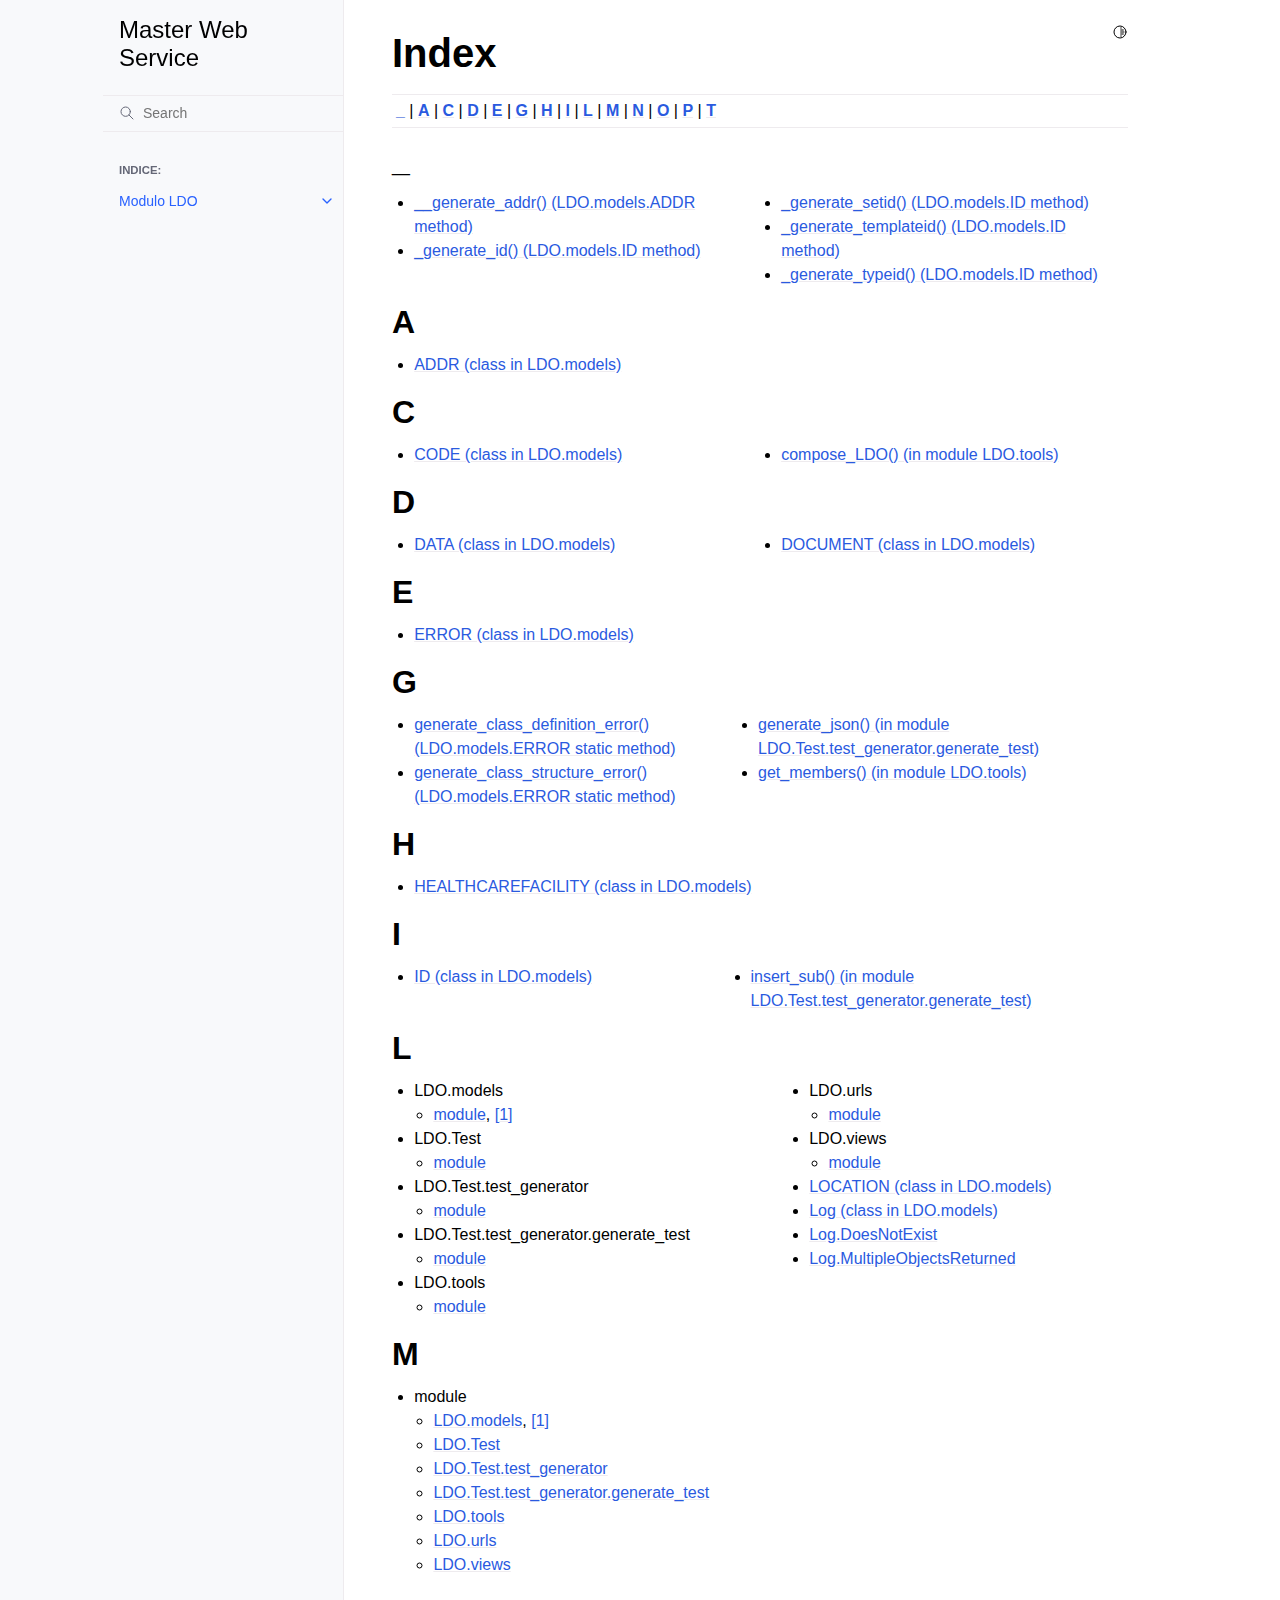
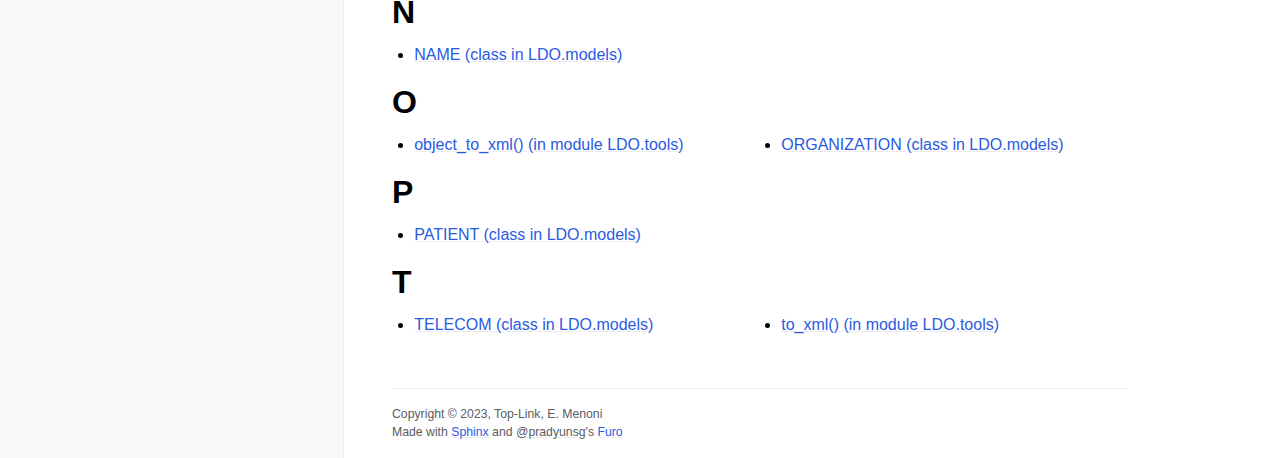
==== commit 34c9ce35: "Aggiornamentos truttura documentazione" ====
--- a/Documentation/_build/genindex.html
+++ b/Documentation/_build/genindex.html
@@ -4,10 +4,11 @@
     <meta name="viewport" content="width=device-width,initial-scale=1"/>
     <meta name="color-scheme" content="light dark"><link rel="index" title="Index" href="#" /><link rel="search" title="Search" href="search.html" />
 
-    <!-- Generated with Sphinx 6.2.1 and Furo 2023.03.27 --><title>Index - Master WebService documentation</title>
+    <!-- Generated with Sphinx 6.2.1 and Furo 2023.03.27 --><title>Index - Master Web Service</title>
 <link rel="stylesheet" type="text/css" href="_static/pygments.css" />
     <link rel="stylesheet" type="text/css" href="_static/styles/furo.css?digest=fad236701ea90a88636c2a8c73b44ae642ed2a53" />
     <link rel="stylesheet" type="text/css" href="_static/styles/furo-extensions.css?digest=30d1aed668e5c3a91c3e3bf6a60b675221979f0e" />
+    <link rel="stylesheet" type="text/css" href="_static/css/functions.css" />
     
     
 
@@ -121,7 +122,7 @@
       </label>
     </div>
     <div class="header-center">
-      <a href="index.html"><div class="brand">Master WebService  documentation</div></a>
+      <a href="index.html"><div class="brand">Master Web Service</div></a>
     </div>
     <div class="header-right">
       <div class="theme-toggle-container theme-toggle-header">
@@ -144,7 +145,7 @@
       <div class="sidebar-sticky"><a class="sidebar-brand" href="index.html">
   
   
-  <span class="sidebar-brand-text">Master WebService  documentation</span>
+  <span class="sidebar-brand-text">Master Web Service</span>
   
 </a><form class="sidebar-search-container" method="get" action="search.html" role="search">
   <input class="sidebar-search" placeholder="Search" name="q" aria-label="Search">
@@ -205,9 +206,15 @@
     <td style="width: 33%; vertical-align: top;"><ul>
         <li><a href="LDO.html#LDO.models.ADDR.__generate_addr">__generate_addr() (LDO.models.ADDR method)</a>
 </li>
+        <li><a href="LDO.html#LDO.models.ID._generate_id">_generate_id() (LDO.models.ID method)</a>
+</li>
     </ul></td>
     <td style="width: 33%; vertical-align: top;"><ul>
         <li><a href="LDO.html#LDO.models.ID._generate_setid">_generate_setid() (LDO.models.ID method)</a>
+</li>
+        <li><a href="LDO.html#LDO.models.ID._generate_templateid">_generate_templateid() (LDO.models.ID method)</a>
+</li>
+        <li><a href="LDO.html#LDO.models.ID._generate_typeid">_generate_typeid() (LDO.models.ID method)</a>
 </li>
     </ul></td>
   </tr></table>
@@ -311,7 +318,7 @@
     LDO.models
 
         <ul>
-          <li><a href="LDO.html#module-LDO.models">module</a>
+          <li><a href="LDO.html#module-0">module</a>, <a href="LDO.html#module-LDO.models">[1]</a>
 </li>
         </ul></li>
         <li>
@@ -378,7 +385,7 @@
     module
 
         <ul>
-          <li><a href="LDO.html#module-LDO.models">LDO.models</a>
+          <li><a href="LDO.html#module-0">LDO.models</a>, <a href="LDO.html#module-LDO.models">[1]</a>
 </li>
           <li><a href="LDO.Test.html#module-LDO.Test">LDO.Test</a>
 </li>
@@ -481,5 +488,6 @@
     <script src="_static/doctools.js"></script>
     <script src="_static/sphinx_highlight.js"></script>
     <script src="_static/scripts/furo.js"></script>
+    <script src="_static/js/collapse.js"></script>
     </body>
 </html>--- a/Documentation/_build/_static/css/functions.css
+++ b/Documentation/_build/_static/css/functions.css
@@ -0,0 +1,5 @@
+.class {
+    border-bottom: 3px solid darkgrey;
+    padding-bottom: 10px;
+    padding-top: 10px;
+}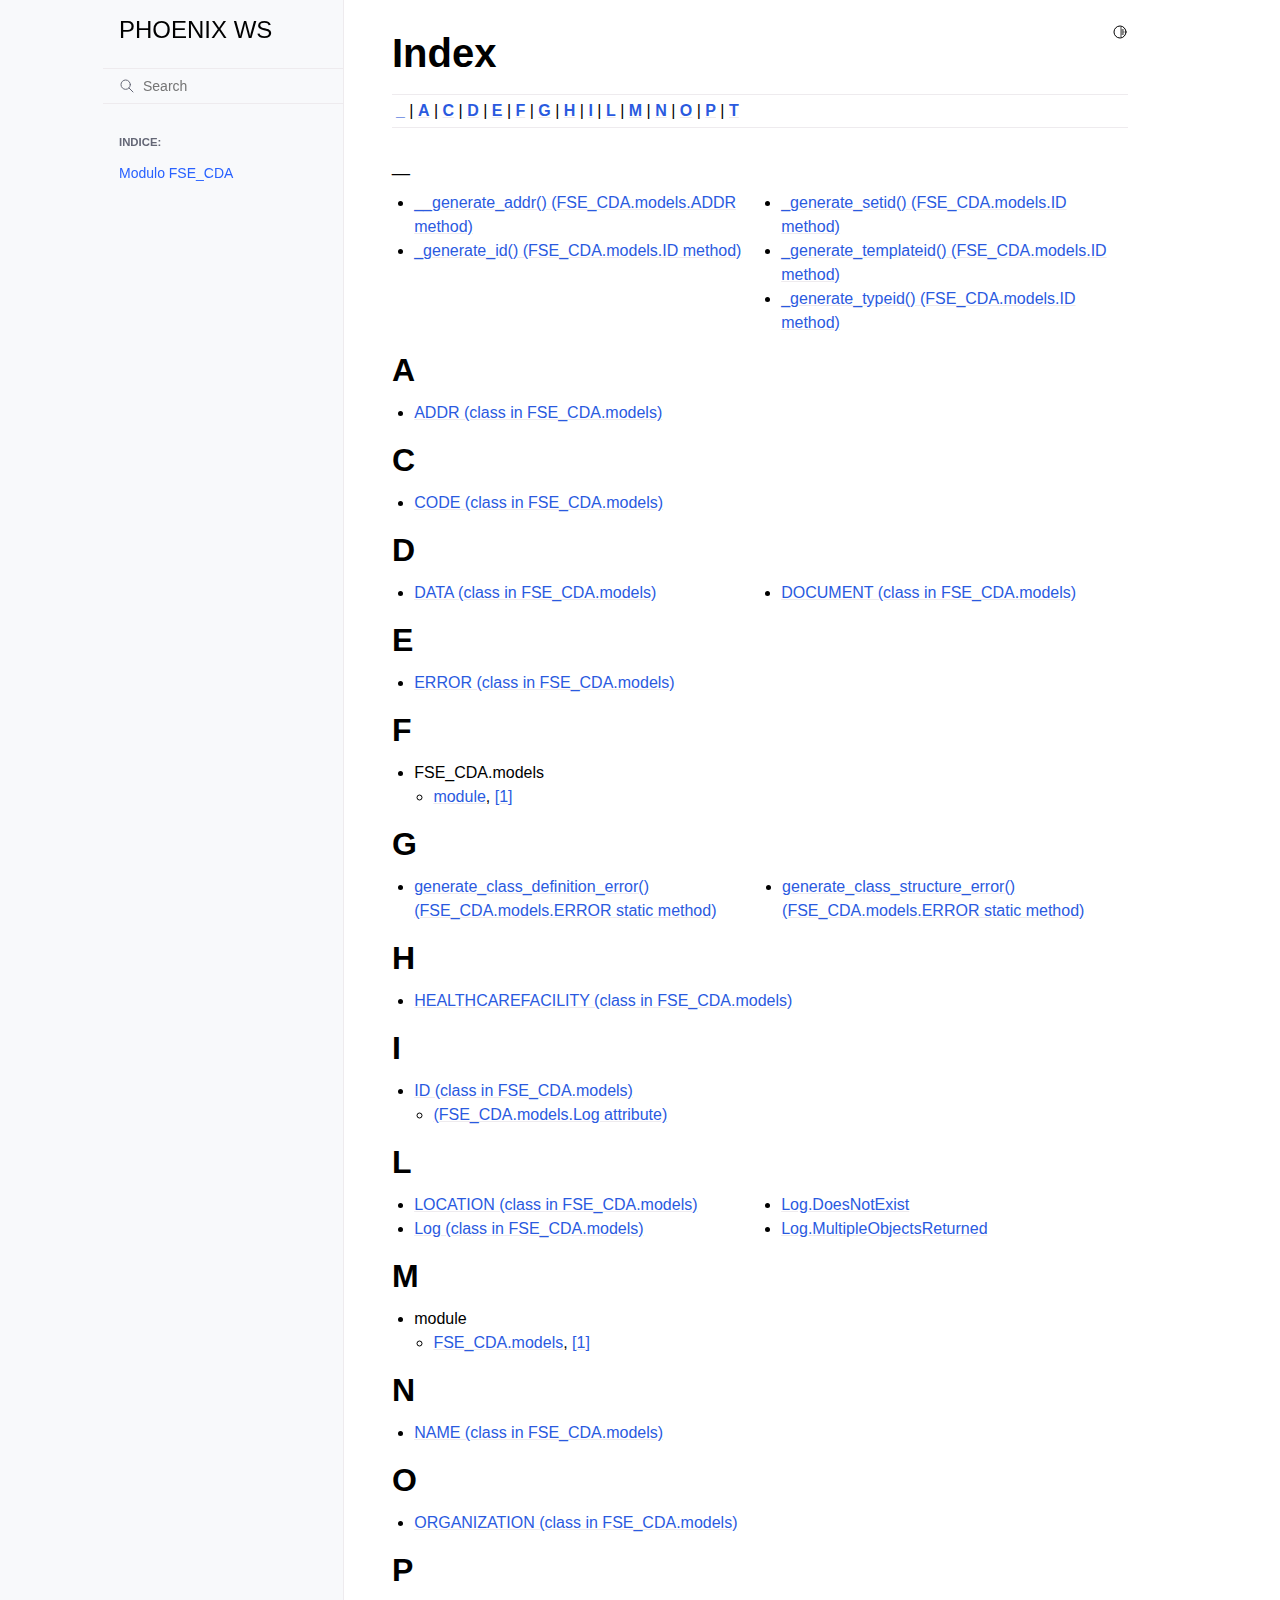
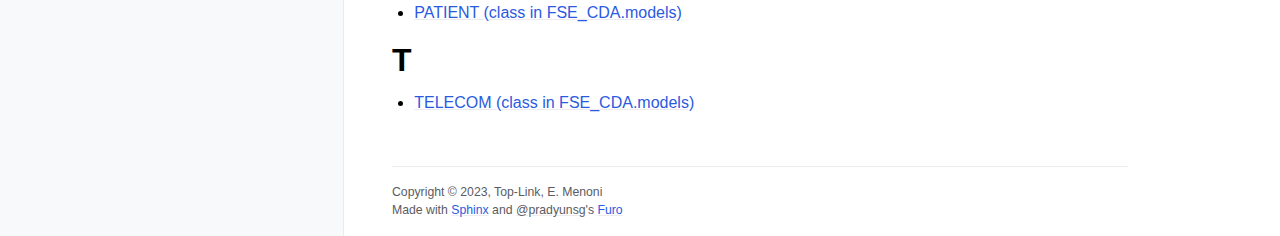
==== commit 081fb5a0: "Merge pull request #13 from EliaMenoni/develope" ====
--- a/Documentation/_build/genindex.html
+++ b/Documentation/_build/genindex.html
@@ -4,9 +4,10 @@
     <meta name="viewport" content="width=device-width,initial-scale=1"/>
     <meta name="color-scheme" content="light dark"><link rel="index" title="Index" href="#" /><link rel="search" title="Search" href="search.html" />
 
-    <!-- Generated with Sphinx 6.2.1 and Furo 2023.03.27 --><title>Index - Master Web Service</title>
+    <!-- Generated with Sphinx 6.2.1 and Furo 2023.03.27 --><title>Index - PHOENIX WS</title>
 <link rel="stylesheet" type="text/css" href="_static/pygments.css" />
     <link rel="stylesheet" type="text/css" href="_static/styles/furo.css?digest=fad236701ea90a88636c2a8c73b44ae642ed2a53" />
+    <link rel="stylesheet" type="text/css" href="_static/togglebutton.css" />
     <link rel="stylesheet" type="text/css" href="_static/styles/furo-extensions.css?digest=30d1aed668e5c3a91c3e3bf6a60b675221979f0e" />
     <link rel="stylesheet" type="text/css" href="_static/css/functions.css" />
     
@@ -122,7 +123,7 @@
       </label>
     </div>
     <div class="header-center">
-      <a href="index.html"><div class="brand">Master Web Service</div></a>
+      <a href="index.html"><div class="brand">PHOENIX WS</div></a>
     </div>
     <div class="header-right">
       <div class="theme-toggle-container theme-toggle-header">
@@ -145,7 +146,7 @@
       <div class="sidebar-sticky"><a class="sidebar-brand" href="index.html">
   
   
-  <span class="sidebar-brand-text">Master Web Service</span>
+  <span class="sidebar-brand-text">PHOENIX WS</span>
   
 </a><form class="sidebar-search-container" method="get" action="search.html" role="search">
   <input class="sidebar-search" placeholder="Search" name="q" aria-label="Search">
@@ -155,13 +156,7 @@
 <div id="searchbox"></div><div class="sidebar-scroll"><div class="sidebar-tree">
   <p class="caption" role="heading"><span class="caption-text">Indice:</span></p>
 <ul>
-<li class="toctree-l1 has-children"><a class="reference internal" href="LDO.html">Modulo LDO</a><input class="toctree-checkbox" id="toctree-checkbox-1" name="toctree-checkbox-1" role="switch" type="checkbox"/><label for="toctree-checkbox-1"><div class="visually-hidden">Toggle child pages in navigation</div><i class="icon"><svg><use href="#svg-arrow-right"></use></svg></i></label><ul>
-<li class="toctree-l2 has-children"><a class="reference internal" href="LDO.Test.html">LDO.Test package</a><input class="toctree-checkbox" id="toctree-checkbox-2" name="toctree-checkbox-2" role="switch" type="checkbox"/><label for="toctree-checkbox-2"><div class="visually-hidden">Toggle child pages in navigation</div><i class="icon"><svg><use href="#svg-arrow-right"></use></svg></i></label><ul>
-<li class="toctree-l3"><a class="reference internal" href="LDO.Test.test_generator.html">LDO.Test.test_generator package</a></li>
-</ul>
-</li>
-</ul>
-</li>
+<li class="toctree-l1"><a class="reference internal" href="FSE_CDA.html">Modulo FSE_CDA</a></li>
 </ul>
 
 </div>
@@ -198,23 +193,23 @@
           
 <section class="genindex-section">
   <h1 id="index">Index</h1>
-  <div class="genindex-jumpbox"><a href="#_"><strong>_</strong></a> | <a href="#A"><strong>A</strong></a> | <a href="#C"><strong>C</strong></a> | <a href="#D"><strong>D</strong></a> | <a href="#E"><strong>E</strong></a> | <a href="#G"><strong>G</strong></a> | <a href="#H"><strong>H</strong></a> | <a href="#I"><strong>I</strong></a> | <a href="#L"><strong>L</strong></a> | <a href="#M"><strong>M</strong></a> | <a href="#N"><strong>N</strong></a> | <a href="#O"><strong>O</strong></a> | <a href="#P"><strong>P</strong></a> | <a href="#T"><strong>T</strong></a></div>
+  <div class="genindex-jumpbox"><a href="#_"><strong>_</strong></a> | <a href="#A"><strong>A</strong></a> | <a href="#C"><strong>C</strong></a> | <a href="#D"><strong>D</strong></a> | <a href="#E"><strong>E</strong></a> | <a href="#F"><strong>F</strong></a> | <a href="#G"><strong>G</strong></a> | <a href="#H"><strong>H</strong></a> | <a href="#I"><strong>I</strong></a> | <a href="#L"><strong>L</strong></a> | <a href="#M"><strong>M</strong></a> | <a href="#N"><strong>N</strong></a> | <a href="#O"><strong>O</strong></a> | <a href="#P"><strong>P</strong></a> | <a href="#T"><strong>T</strong></a></div>
 </section>
 <section id="_" class="genindex-section">
   <h2>_</h2>
   <table style="width: 100%" class="indextable genindextable"><tr>
     <td style="width: 33%; vertical-align: top;"><ul>
-        <li><a href="LDO.html#LDO.models.ADDR.__generate_addr">__generate_addr() (LDO.models.ADDR method)</a>
-</li>
-        <li><a href="LDO.html#LDO.models.ID._generate_id">_generate_id() (LDO.models.ID method)</a>
-</li>
-    </ul></td>
-    <td style="width: 33%; vertical-align: top;"><ul>
-        <li><a href="LDO.html#LDO.models.ID._generate_setid">_generate_setid() (LDO.models.ID method)</a>
-</li>
-        <li><a href="LDO.html#LDO.models.ID._generate_templateid">_generate_templateid() (LDO.models.ID method)</a>
-</li>
-        <li><a href="LDO.html#LDO.models.ID._generate_typeid">_generate_typeid() (LDO.models.ID method)</a>
+        <li><a href="FSE_CDA.html#FSE_CDA.models.ADDR.__generate_addr">__generate_addr() (FSE_CDA.models.ADDR method)</a>
+</li>
+        <li><a href="FSE_CDA.html#FSE_CDA.models.ID._generate_id">_generate_id() (FSE_CDA.models.ID method)</a>
+</li>
+    </ul></td>
+    <td style="width: 33%; vertical-align: top;"><ul>
+        <li><a href="FSE_CDA.html#FSE_CDA.models.ID._generate_setid">_generate_setid() (FSE_CDA.models.ID method)</a>
+</li>
+        <li><a href="FSE_CDA.html#FSE_CDA.models.ID._generate_templateid">_generate_templateid() (FSE_CDA.models.ID method)</a>
+</li>
+        <li><a href="FSE_CDA.html#FSE_CDA.models.ID._generate_typeid">_generate_typeid() (FSE_CDA.models.ID method)</a>
 </li>
     </ul></td>
   </tr></table>
@@ -224,7 +219,7 @@
   <h2>A</h2>
   <table style="width: 100%" class="indextable genindextable"><tr>
     <td style="width: 33%; vertical-align: top;"><ul>
-        <li><a href="LDO.html#LDO.models.ADDR">ADDR (class in LDO.models)</a>
+        <li><a href="FSE_CDA.html#FSE_CDA.models.ADDR">ADDR (class in FSE_CDA.models)</a>
 </li>
     </ul></td>
   </tr></table>
@@ -234,11 +229,7 @@
   <h2>C</h2>
   <table style="width: 100%" class="indextable genindextable"><tr>
     <td style="width: 33%; vertical-align: top;"><ul>
-        <li><a href="LDO.html#LDO.models.CODE">CODE (class in LDO.models)</a>
-</li>
-    </ul></td>
-    <td style="width: 33%; vertical-align: top;"><ul>
-        <li><a href="LDO.html#LDO.tools.compose_LDO">compose_LDO() (in module LDO.tools)</a>
+        <li><a href="FSE_CDA.html#FSE_CDA.models.CODE">CODE (class in FSE_CDA.models)</a>
 </li>
     </ul></td>
   </tr></table>
@@ -248,11 +239,11 @@
   <h2>D</h2>
   <table style="width: 100%" class="indextable genindextable"><tr>
     <td style="width: 33%; vertical-align: top;"><ul>
-        <li><a href="LDO.html#LDO.models.DATA">DATA (class in LDO.models)</a>
-</li>
-    </ul></td>
-    <td style="width: 33%; vertical-align: top;"><ul>
-        <li><a href="LDO.html#LDO.models.DOCUMENT">DOCUMENT (class in LDO.models)</a>
+        <li><a href="FSE_CDA.html#FSE_CDA.models.DATA">DATA (class in FSE_CDA.models)</a>
+</li>
+    </ul></td>
+    <td style="width: 33%; vertical-align: top;"><ul>
+        <li><a href="FSE_CDA.html#FSE_CDA.models.DOCUMENT">DOCUMENT (class in FSE_CDA.models)</a>
 </li>
     </ul></td>
   </tr></table>
@@ -262,8 +253,23 @@
   <h2>E</h2>
   <table style="width: 100%" class="indextable genindextable"><tr>
     <td style="width: 33%; vertical-align: top;"><ul>
-        <li><a href="LDO.html#LDO.models.ERROR">ERROR (class in LDO.models)</a>
-</li>
+        <li><a href="FSE_CDA.html#FSE_CDA.models.ERROR">ERROR (class in FSE_CDA.models)</a>
+</li>
+    </ul></td>
+  </tr></table>
+</section>
+
+<section id="F" class="genindex-section">
+  <h2>F</h2>
+  <table style="width: 100%" class="indextable genindextable"><tr>
+    <td style="width: 33%; vertical-align: top;"><ul>
+        <li>
+    FSE_CDA.models
+
+        <ul>
+          <li><a href="FSE_CDA.html#module-0">module</a>, <a href="FSE_CDA.html#module-FSE_CDA.models">[1]</a>
+</li>
+        </ul></li>
     </ul></td>
   </tr></table>
 </section>
@@ -272,15 +278,11 @@
   <h2>G</h2>
   <table style="width: 100%" class="indextable genindextable"><tr>
     <td style="width: 33%; vertical-align: top;"><ul>
-        <li><a href="LDO.html#LDO.models.ERROR.generate_class_definition_error">generate_class_definition_error() (LDO.models.ERROR static method)</a>
-</li>
-        <li><a href="LDO.html#LDO.models.ERROR.generate_class_structure_error">generate_class_structure_error() (LDO.models.ERROR static method)</a>
-</li>
-    </ul></td>
-    <td style="width: 33%; vertical-align: top;"><ul>
-        <li><a href="LDO.Test.test_generator.html#LDO.Test.test_generator.generate_test.generate_json">generate_json() (in module LDO.Test.test_generator.generate_test)</a>
-</li>
-        <li><a href="LDO.html#LDO.tools.get_members">get_members() (in module LDO.tools)</a>
+        <li><a href="FSE_CDA.html#FSE_CDA.models.ERROR.generate_class_definition_error">generate_class_definition_error() (FSE_CDA.models.ERROR static method)</a>
+</li>
+    </ul></td>
+    <td style="width: 33%; vertical-align: top;"><ul>
+        <li><a href="FSE_CDA.html#FSE_CDA.models.ERROR.generate_class_structure_error">generate_class_structure_error() (FSE_CDA.models.ERROR static method)</a>
 </li>
     </ul></td>
   </tr></table>
@@ -290,7 +292,7 @@
   <h2>H</h2>
   <table style="width: 100%" class="indextable genindextable"><tr>
     <td style="width: 33%; vertical-align: top;"><ul>
-        <li><a href="LDO.html#LDO.models.HEALTHCAREFACILITY">HEALTHCAREFACILITY (class in LDO.models)</a>
+        <li><a href="FSE_CDA.html#FSE_CDA.models.HEALTHCAREFACILITY">HEALTHCAREFACILITY (class in FSE_CDA.models)</a>
 </li>
     </ul></td>
   </tr></table>
@@ -300,12 +302,12 @@
   <h2>I</h2>
   <table style="width: 100%" class="indextable genindextable"><tr>
     <td style="width: 33%; vertical-align: top;"><ul>
-        <li><a href="LDO.html#LDO.models.ID">ID (class in LDO.models)</a>
-</li>
-    </ul></td>
-    <td style="width: 33%; vertical-align: top;"><ul>
-        <li><a href="LDO.Test.test_generator.html#LDO.Test.test_generator.generate_test.insert_sub">insert_sub() (in module LDO.Test.test_generator.generate_test)</a>
-</li>
+        <li><a href="FSE_CDA.html#FSE_CDA.models.ID">ID (class in FSE_CDA.models)</a>
+
+        <ul>
+          <li><a href="FSE_CDA.html#FSE_CDA.models.Log.ID">(FSE_CDA.models.Log attribute)</a>
+</li>
+        </ul></li>
     </ul></td>
   </tr></table>
 </section>
@@ -314,64 +316,15 @@
   <h2>L</h2>
   <table style="width: 100%" class="indextable genindextable"><tr>
     <td style="width: 33%; vertical-align: top;"><ul>
-        <li>
-    LDO.models
-
-        <ul>
-          <li><a href="LDO.html#module-0">module</a>, <a href="LDO.html#module-LDO.models">[1]</a>
-</li>
-        </ul></li>
-        <li>
-    LDO.Test
-
-        <ul>
-          <li><a href="LDO.Test.html#module-LDO.Test">module</a>
-</li>
-        </ul></li>
-        <li>
-    LDO.Test.test_generator
-
-        <ul>
-          <li><a href="LDO.Test.test_generator.html#module-LDO.Test.test_generator">module</a>
-</li>
-        </ul></li>
-        <li>
-    LDO.Test.test_generator.generate_test
-
-        <ul>
-          <li><a href="LDO.Test.test_generator.html#module-LDO.Test.test_generator.generate_test">module</a>
-</li>
-        </ul></li>
-        <li>
-    LDO.tools
-
-        <ul>
-          <li><a href="LDO.html#module-LDO.tools">module</a>
-</li>
-        </ul></li>
-    </ul></td>
-    <td style="width: 33%; vertical-align: top;"><ul>
-        <li>
-    LDO.urls
-
-        <ul>
-          <li><a href="LDO.html#module-LDO.urls">module</a>
-</li>
-        </ul></li>
-        <li>
-    LDO.views
-
-        <ul>
-          <li><a href="LDO.html#module-LDO.views">module</a>
-</li>
-        </ul></li>
-        <li><a href="LDO.html#LDO.models.LOCATION">LOCATION (class in LDO.models)</a>
-</li>
-        <li><a href="LDO.html#LDO.models.Log">Log (class in LDO.models)</a>
-</li>
-        <li><a href="LDO.html#LDO.models.Log.DoesNotExist">Log.DoesNotExist</a>
-</li>
-        <li><a href="LDO.html#LDO.models.Log.MultipleObjectsReturned">Log.MultipleObjectsReturned</a>
+        <li><a href="FSE_CDA.html#FSE_CDA.models.LOCATION">LOCATION (class in FSE_CDA.models)</a>
+</li>
+        <li><a href="FSE_CDA.html#FSE_CDA.models.Log">Log (class in FSE_CDA.models)</a>
+</li>
+    </ul></td>
+    <td style="width: 33%; vertical-align: top;"><ul>
+        <li><a href="FSE_CDA.html#FSE_CDA.models.Log.DoesNotExist">Log.DoesNotExist</a>
+</li>
+        <li><a href="FSE_CDA.html#FSE_CDA.models.Log.MultipleObjectsReturned">Log.MultipleObjectsReturned</a>
 </li>
     </ul></td>
   </tr></table>
@@ -385,19 +338,7 @@
     module
 
         <ul>
-          <li><a href="LDO.html#module-0">LDO.models</a>, <a href="LDO.html#module-LDO.models">[1]</a>
-</li>
-          <li><a href="LDO.Test.html#module-LDO.Test">LDO.Test</a>
-</li>
-          <li><a href="LDO.Test.test_generator.html#module-LDO.Test.test_generator">LDO.Test.test_generator</a>
-</li>
-          <li><a href="LDO.Test.test_generator.html#module-LDO.Test.test_generator.generate_test">LDO.Test.test_generator.generate_test</a>
-</li>
-          <li><a href="LDO.html#module-LDO.tools">LDO.tools</a>
-</li>
-          <li><a href="LDO.html#module-LDO.urls">LDO.urls</a>
-</li>
-          <li><a href="LDO.html#module-LDO.views">LDO.views</a>
+          <li><a href="FSE_CDA.html#module-0">FSE_CDA.models</a>, <a href="FSE_CDA.html#module-FSE_CDA.models">[1]</a>
 </li>
         </ul></li>
     </ul></td>
@@ -408,7 +349,7 @@
   <h2>N</h2>
   <table style="width: 100%" class="indextable genindextable"><tr>
     <td style="width: 33%; vertical-align: top;"><ul>
-        <li><a href="LDO.html#LDO.models.NAME">NAME (class in LDO.models)</a>
+        <li><a href="FSE_CDA.html#FSE_CDA.models.NAME">NAME (class in FSE_CDA.models)</a>
 </li>
     </ul></td>
   </tr></table>
@@ -418,11 +359,7 @@
   <h2>O</h2>
   <table style="width: 100%" class="indextable genindextable"><tr>
     <td style="width: 33%; vertical-align: top;"><ul>
-        <li><a href="LDO.html#LDO.tools.object_to_xml">object_to_xml() (in module LDO.tools)</a>
-</li>
-    </ul></td>
-    <td style="width: 33%; vertical-align: top;"><ul>
-        <li><a href="LDO.html#LDO.models.ORGANIZATION">ORGANIZATION (class in LDO.models)</a>
+        <li><a href="FSE_CDA.html#FSE_CDA.models.ORGANIZATION">ORGANIZATION (class in FSE_CDA.models)</a>
 </li>
     </ul></td>
   </tr></table>
@@ -432,7 +369,7 @@
   <h2>P</h2>
   <table style="width: 100%" class="indextable genindextable"><tr>
     <td style="width: 33%; vertical-align: top;"><ul>
-        <li><a href="LDO.html#LDO.models.PATIENT">PATIENT (class in LDO.models)</a>
+        <li><a href="FSE_CDA.html#FSE_CDA.models.PATIENT">PATIENT (class in FSE_CDA.models)</a>
 </li>
     </ul></td>
   </tr></table>
@@ -442,11 +379,7 @@
   <h2>T</h2>
   <table style="width: 100%" class="indextable genindextable"><tr>
     <td style="width: 33%; vertical-align: top;"><ul>
-        <li><a href="LDO.html#LDO.models.TELECOM">TELECOM (class in LDO.models)</a>
-</li>
-    </ul></td>
-    <td style="width: 33%; vertical-align: top;"><ul>
-        <li><a href="LDO.html#LDO.tools.to_xml">to_xml() (in module LDO.tools)</a>
+        <li><a href="FSE_CDA.html#FSE_CDA.models.TELECOM">TELECOM (class in FSE_CDA.models)</a>
 </li>
     </ul></td>
   </tr></table>
@@ -488,6 +421,11 @@
     <script src="_static/doctools.js"></script>
     <script src="_static/sphinx_highlight.js"></script>
     <script src="_static/scripts/furo.js"></script>
+    <script>let toggleHintShow = 'Open';</script>
+    <script>let toggleHintHide = 'Close';</script>
+    <script>let toggleOpenOnPrint = 'true';</script>
+    <script src="_static/togglebutton.js"></script>
+    <script>var togglebuttonSelector = '.toggle, .admonition.dropdown';</script>
     <script src="_static/js/collapse.js"></script>
     </body>
 </html>--- a/Documentation/_build/_static/togglebutton.css
+++ b/Documentation/_build/_static/togglebutton.css
@@ -0,0 +1,160 @@
+/**
+ * Admonition-based toggles
+ */
+
+/* Visibility of the target */
+.admonition.toggle .admonition-title ~ * {
+    transition: opacity .3s, height .3s;
+}
+
+/* Toggle buttons inside admonitions so we see the title */
+.admonition.toggle {
+    position: relative;
+}
+
+/* Titles should cut off earlier to avoid overlapping w/ button */
+.admonition.toggle .admonition-title {
+    padding-right: 25%;
+    cursor: pointer;
+}
+
+/* Hovering will cause a slight shift in color to make it feel interactive */
+.admonition.toggle .admonition-title:hover {
+    box-shadow: inset 0 0 0px 20px rgb(0 0 0 / 1%);
+}
+
+/* Hovering will cause a slight shift in color to make it feel interactive */
+.admonition.toggle .admonition-title:active {
+    box-shadow: inset 0 0 0px 20px rgb(0 0 0 / 3%);
+}
+
+/* Remove extra whitespace below the admonition title when hidden */
+.admonition.toggle-hidden {
+    padding-bottom: 0;
+}
+
+.admonition.toggle-hidden .admonition-title {
+    margin-bottom: 0;
+}
+
+/* hides all the content of a page until de-toggled */
+.admonition.toggle-hidden .admonition-title ~ * {
+    height: 0;
+    margin: 0;
+    opacity: 0;
+    visibility: hidden;
+}
+
+/* General button style and position*/
+button.toggle-button {
+    /**
+     * Background and shape. By default there's no background
+     * but users can style as they wish
+     */  
+    background: none;
+    border: none;
+    outline: none;
+
+    /* Positioning just inside the admonition title */
+    position: absolute;
+    right: 0.5em;
+    padding: 0px;
+    border: none;
+    outline: none;
+}
+
+/* Display the toggle hint on wide screens */
+@media (min-width: 768px) {
+    button.toggle-button.toggle-button-hidden:before {
+        content: attr(data-toggle-hint);  /* This will be filled in by JS */
+        font-size: .8em;
+        align-self: center;
+    }
+}
+
+/* Icon behavior */
+.tb-icon {
+    transition: transform .2s ease-out;
+    height: 1.5em;
+    width: 1.5em;
+    stroke: currentColor;  /* So that we inherit the color of other text */
+}
+
+/* The icon should point right when closed, down when open. */
+/* Open */
+.admonition.toggle button .tb-icon {
+    transform: rotate(90deg);
+}
+
+/* Closed */
+.admonition.toggle button.toggle-button-hidden .tb-icon {
+    transform: rotate(0deg);
+}
+
+/* With details toggles, we don't rotate the icon so it points right */
+details.toggle-details .tb-icon {
+    height: 1.4em;
+    width: 1.4em;
+    margin-top: 0.1em;  /* To center the button vertically */
+}
+
+
+/**
+ * Details-based toggles.
+ * In this case, we wrap elements with `.toggle` in a details block.
+ */
+
+/* Details blocks */
+details.toggle-details {
+    margin: 1em 0;
+}
+
+
+details.toggle-details summary {
+    display: flex;
+    align-items: center;
+    cursor: pointer;
+    list-style: none;
+    border-radius: .2em;
+    border-left: 3px solid #1976d2;
+    background-color: rgb(204 204 204 / 10%);
+    padding: 0.2em 0.7em 0.3em 0.5em; /* Less padding on left because the SVG has left margin */
+    font-size: 0.9em;
+}
+
+details.toggle-details summary:hover {
+    background-color: rgb(204 204 204 / 20%);
+}
+
+details.toggle-details summary:active {
+    background: rgb(204 204 204 / 28%);
+}
+
+.toggle-details__summary-text {
+    margin-left: 0.2em;
+}
+
+details.toggle-details[open] summary {
+    margin-bottom: .5em;
+}
+
+details.toggle-details[open] summary .tb-icon {
+    transform: rotate(90deg);
+}
+
+details.toggle-details[open] summary ~ * {
+    animation: toggle-fade-in .3s ease-out;
+}
+
+@keyframes toggle-fade-in {
+  from {opacity: 0%;}
+  to {opacity: 100%;}
+}
+
+/* Print rules - we hide all toggle button elements at print */
+@media print {
+    /* Always hide the summary so the button doesn't show up */
+    details.toggle-details summary {
+        display: none;
+    }
+}--- a/Documentation/_build/_static/css/functions.css
+++ b/Documentation/_build/_static/css/functions.css
@@ -2,4 +2,22 @@
     border-bottom: 3px solid darkgrey;
     padding-bottom: 10px;
     padding-top: 10px;
+}
+
+.table-wrapper {
+    margin: 0px !important;
+    padding: 0px !important;
+}
+
+table {
+    width: 100% !important;
+}
+
+dd button{
+ display:flex;
+ top:0.4em;
+}
+
+article .align-left {
+    margin: 0px !important;
 }